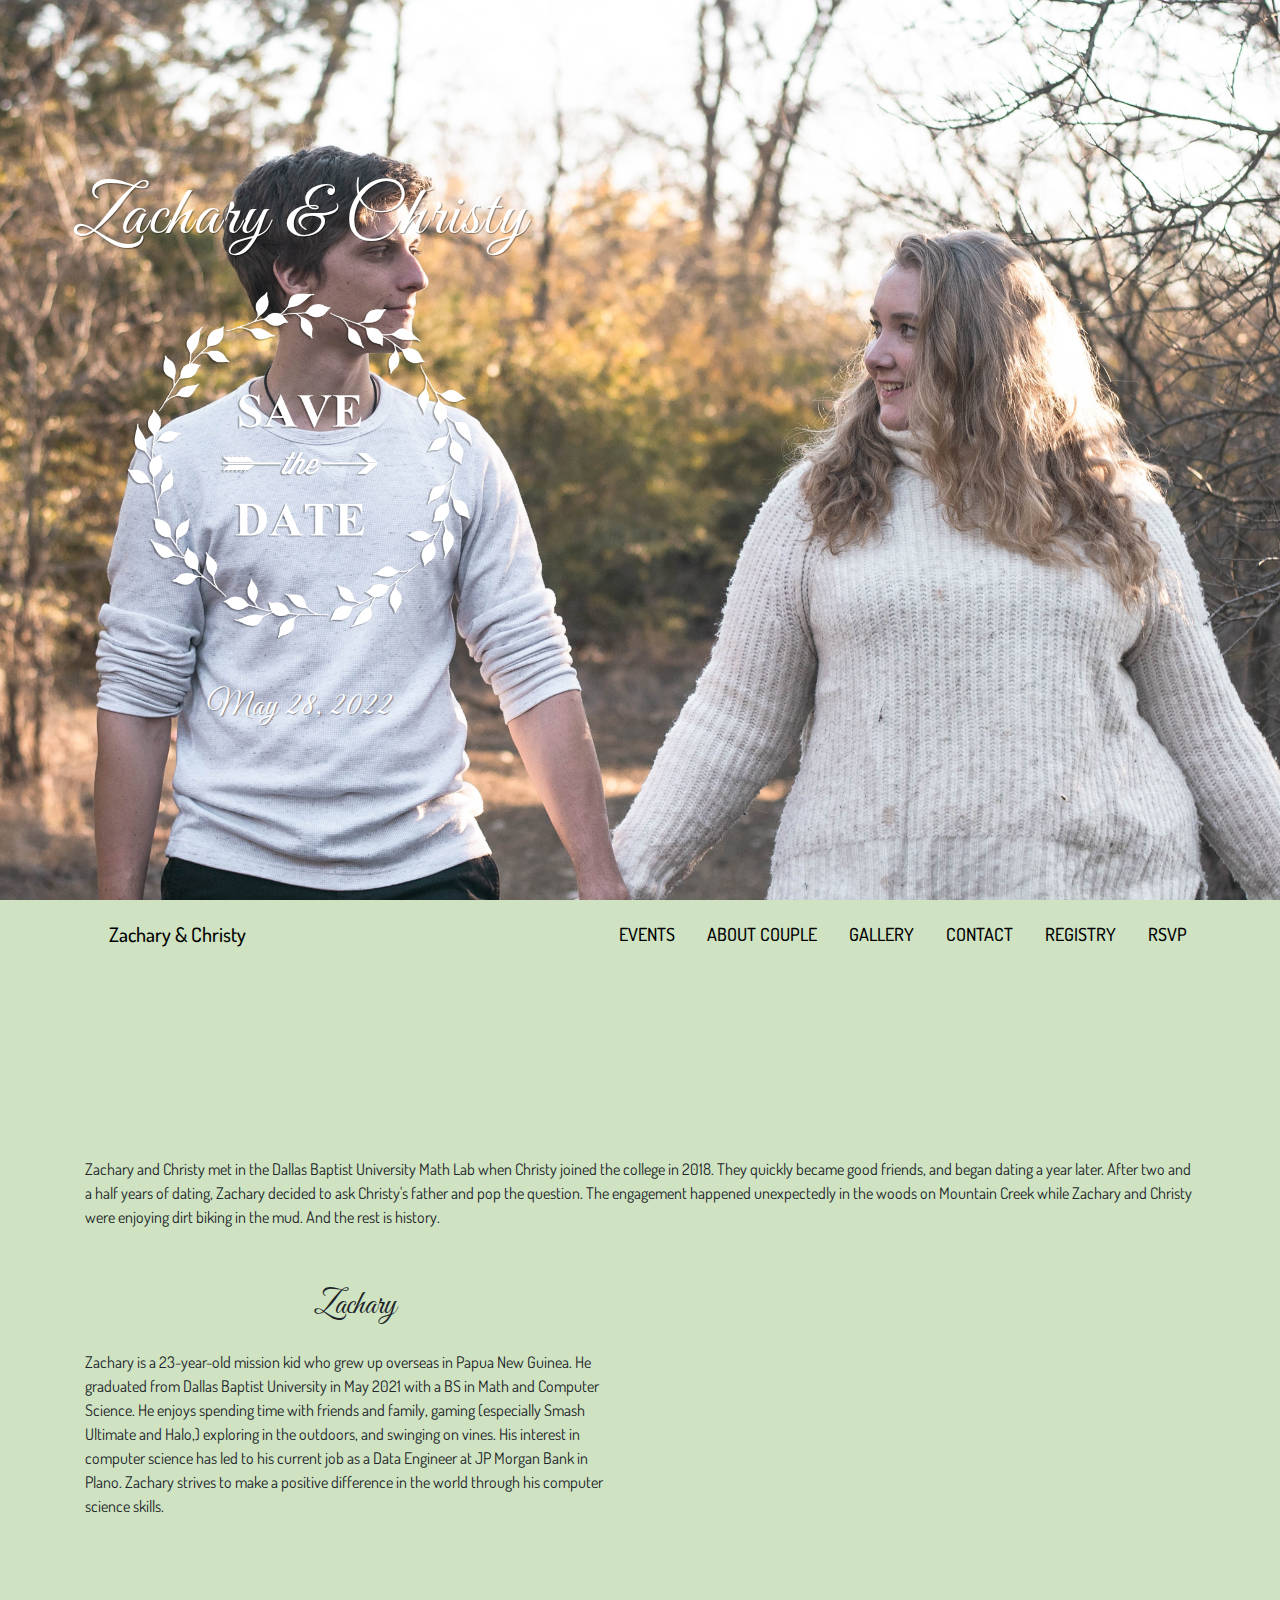
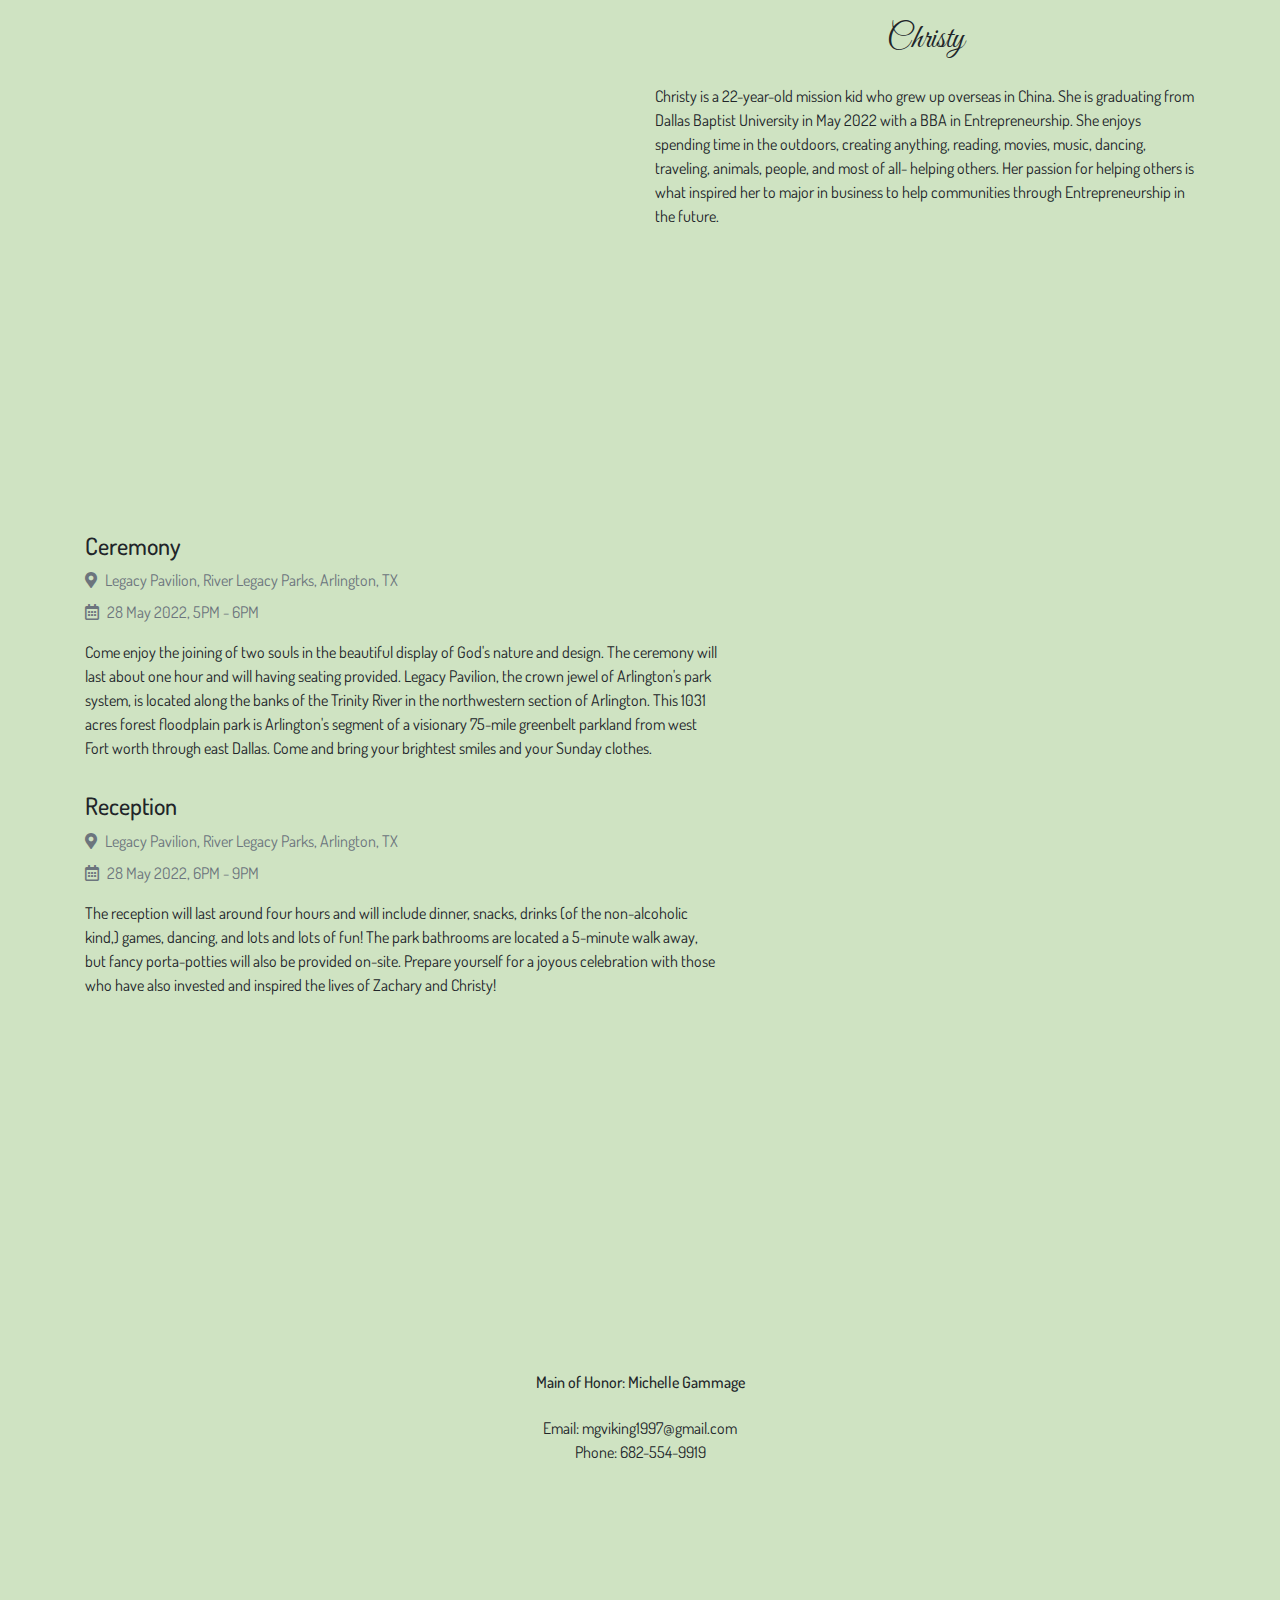
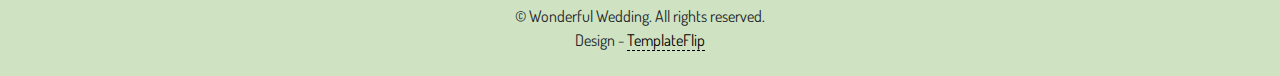
==== index.html @ 2a163ba6 "adding" ====
<!DOCTYPE html>
<html lang="en-US">
  <head>
    <meta charset="UTF-8">
    <meta http-equiv="X-UA-Compatible" content="IE=edge">
    <meta name="viewport" content="width=device-width, initial-scale=1">
    <title>Z & C Wedding</title>
    <link rel="preconnect" href="https://fonts.gstatic.com" crossorigin="crossorigin"/>
    <link rel="preload" as="style" href="https://fonts.googleapis.com/css2?family=Dosis:wght@400;500&amp;display=swap"/>
    <link rel="stylesheet" href="https://fonts.googleapis.com/css2?family=Dosis:wght@400;500&amp;display=swap" media="print" onload="this.media='all'"/>
    <noscript>
      <link rel="stylesheet" href="https://fonts.googleapis.com/css2?family=Dosis:wght@400;500&amp;display=swap"/>
    </noscript>
    <link rel="preconnect" href="https://fonts.gstatic.com" crossorigin="crossorigin"/>
    <link rel="preload" as="style" href="https://fonts.googleapis.com/css2?family=Great+Vibes&amp;display=swap"/>
    <link rel="stylesheet" href="https://fonts.googleapis.com/css2?family=Great+Vibes&amp;display=swap" media="print" onload="this.media='all'"/>
    <noscript>
      <link rel="stylesheet" href="https://fonts.googleapis.com/css2?family=Great+Vibes&amp;display=swap"/>
    </noscript>
    <!-- <link rel="apple-touch-icon" sizes="180x180" href="images/favicon/apple-touch-icon.png">
    <link rel="icon" type="image/png" sizes="32x32" href="images/favicon/favicon-32x32.png">
    <link rel="icon" type="image/png" sizes="16x16" href="images/favicon/favicon-16x16.png"> -->
    <link href="css/bootstrap.min.css?ver=1.1.0" rel="stylesheet">
    <link href="css/font-awesome/css/all.min.css?ver=1.1.0" rel="stylesheet">
    <link href="css/aos.css?ver=1.1.0" rel="stylesheet">
    <link href="css/ekko-lightbox.css?ver=1.1.0" rel="stylesheet">
    <link href="css/main.css?ver=1.1.0" rel="stylesheet">
    <noscript>
      <style type="text/css">
        [data-aos] {
            opacity: 1 !important;
            transform: translate(0) scale(1) !important;
        }
      </style>
    </noscript>
  </head>


<body id="top">
    <header></header>
    <div class="page-content">
      <div class="div">

<!-- HOME -->
<div id="center">
  <div class="ww-home-page" id="home">
    <div class="ww-wedding-announcement d-flex align-items-center ">
      <div class="container ww-announcement-container">
        <p class="ww-couple-name ww-title" data-aos="zoom-in-down" data-aos-delay="300" data-aos-duration="1000">Zachary & Christy</p><img class="img-fluid mt-1" src="images/laurel-1.png" alt="Heart" data-aos="zoom-in-down" data-aos-delay="300" data-aos-duration="1000"/>
        <p class="h2 mt-5 ww-title" data-aos="zoom-in-down" data-aos-delay="300" data-aos-duration="1000" data-aos-offset="10"><sup></sup> May 28, 2022</p>
        <!-- <p class="h2 mt-5 ww-title" data-aos="zoom-in-down" data-aos-delay="300" data-aos-duration="1000" data-aos-offset="10">20<sup>TH</sup> May, 2022</p> -->
      </div>
    </div>
  </div>
</div>

<!-- NAVBAR -->
<div class="ww-nav-bar sticky-top bg-light">
  <nav class="navbar navbar-expand-lg navbar-light">
    <div class="container"><a href="#"><path d="M23.6,0c-3.4,0-6.3,2.7-7.6,5.6C14.7,2.7,11.8,0,8.4,0C3.8,0,0,3.8,0,8.4c0,9.4,9.5,11.9,16,21.2c6.1-9.3,16-12.1,16-21.2C32,3.8,28.2,0,23.6,0z"/>
</svg></a>
      <h1 class="h2"><a class="pl-4 navbar-brand" href="#">Zachary & Christy</a></h1>
      <button class="navbar-toggler" type="button" data-toggle="collapse" data-target="#ww-navbarNav" aria-controls="ww-navbarNav" aria-expanded="false" aria-label="Toggle navigation"><span class="navbar-toggler-icon"></span></button>
      <div class="collapse navbar-collapse text-uppercase" id="ww-navbarNav">
        <ul class="navbar-nav ml-auto">
          <li class="nav-item"><a class="nav-link smooth-scroll" href="#events">Events</a></li>
          <li class="nav-item"><a class="nav-link smooth-scroll" href="#couple">About Couple</a></li>
          <li class="nav-item"><a class="nav-link smooth-scroll" href="gallery.html">Gallery</a></li>
          <li class="nav-item"><a class="nav-link smooth-scroll" href="#contact">Contact</a></li>
          <li class="nav-item"><a class="nav-link smooth-scroll" href="registry.html">Registry</a></li>
          <li class="nav-item"><a class="nav-link smooth-scroll" target="_blank" href="https://docs.google.com/forms/d/e/1FAIpQLScu2hP8FPPeSZlLBKhRmWiCWpBdQK84QEIypIN7-RQ2nbFAcQ/viewform">RSVP</a></li>
        </ul>
      </div>
    </div>
  </nav>
</div>

<!-- COUPLE -->
<div class="ww-section" id="couple">
  <div class="container">
    <h2 class="h1 text-center pb-3 ww-title" data-aos="zoom-in-down" data-aos-duration="1000">Groom & Bride</h2>
    <div>
      <p class="pt-3 text-left">Zachary and Christy met in the Dallas Baptist University Math Lab when Christy joined the college in 2018. They quickly became good friends, and began dating a year later. After two and a half years of dating, Zachary decided to ask Christy's father and pop the question. The engagement happened unexpectedly in the woods on Mountain Creek while Zachary and Christy were enjoying dirt biking in the mud. And the rest is history.
      </p>
  </div>
    <div class="row text-center">
      <div class="col-md-6">
        <div class="mt-3"><img class="img-fluid" src="images/zach.JPG" alt="Groom" data-aos="flip-left" data-aos-duration="1000"/>
          <h3 class="h2 ww-title">Zachary</h3>
            <p class="pt-3 text-left">Zachary is a 23-year-old mission kid who grew up overseas in Papua New Guinea. He graduated from Dallas Baptist University in May 2021 with a BS in Math and Computer Science. He enjoys spending time with friends and family, gaming (especially Smash Ultimate and Halo,) exploring in the outdoors, and swinging on vines. His interest in computer science has led to his current job as a Data Engineer at JP Morgan Bank in Plano. Zachary strives to make a positive difference in the world through his computer science skills.
        </div>
      </div>
      <div class="col-md-6">
        <div class="mt-3"><img class="img-fluid" src="images/christy.jpg" alt="Bride" data-aos="flip-right" data-aos-duration="1000"/>
          <h3 class="h2 ww-title">Christy</h3>
          <p class="pt-3 text-left">Christy is a 22-year-old mission kid who grew up overseas in China. She is graduating from Dallas Baptist University in May 2022 with a BBA in Entrepreneurship. She enjoys spending time in the outdoors, creating anything, reading, movies, music, dancing, traveling, animals, people, and most of all- helping others. Her passion for helping others is what inspired her to major in business to help communities through Entrepreneurship in the future.

        </div>
      </div>
    </div>
  </div>
</div>

<!-- EVENTS -->
<div class="ww-section bg-light" id="events">
  <div class="container ww-wedding-event">
    <h2 class="h1 text-center pb-3 ww-title" data-aos="zoom-in-down" data-aos-duration="1000">Wedding Events</h2>
    <div class="row">
      <div class="col-md-7 col-sm-12">
        <div class="my-3">
          <div class="h4">Ceremony</div>
          <ul>
            <li><i class="text-muted fas fa-map-marker-alt"></i><span class="pl-2 text-muted">Legacy Pavilion, River Legacy Parks, Arlington, TX</span></li>
            <li class="pt-2"><i class="text-muted far fa-calendar-alt"></i><span class="pl-2 text-muted">28 May 2022, 5PM - 6PM</span></li>
          </ul>
          <p>Come enjoy the joining of two souls in the beautiful display of God's nature and design. The ceremony will last about one hour and will having seating provided. Legacy Pavilion, the crown jewel of Arlington's park system, is located along the banks of the Trinity River in the northwestern section of Arlington. This 1031 acres forest floodplain park is Arlington's segment of a visionary 75-mile greenbelt parkland from west Fort worth through east Dallas. Come and bring your brightest smiles and your Sunday clothes.
          </p>
        </div>
      </div>
      <div class="col-md-5 col-sm-12">
        <div class="my-3"><img class="img-fluid" src="images/lp1.jpg" alt="Wedding Party" data-aos="fade-down-right" data-aos-duration="1000"/></div>
      </div>
    </div>
    <div class="row">
      <div class="col-md-7 col-sm-12">
        <div class="my-3">
          <div class="h4">Reception</div>
          <ul>
            <li><i class="text-muted fas fa-map-marker-alt "></i><span class="pl-2 text-muted">Legacy Pavilion, River Legacy Parks, Arlington, TX</span></li>
            <li class="pt-2"><i class="text-muted far fa-calendar-alt "></i><span class="pl-2 text-muted">28 May 2022, 6PM - 9PM</span></li>
          </ul>
          <p>The reception will last around four hours and will include dinner, snacks, drinks (of the non-alcoholic kind,) games, dancing, and lots and lots of fun! The park bathrooms are located a 5-minute walk away, but fancy porta-potties will also be provided on-site. Prepare yourself for a joyous celebration with those who have also invested and inspired the lives of Zachary and Christy!
          </p>
        </div>
      </div>
      <div class="col-md-5 col-sm-12">
        <div class="my-3"><img class="img-fluid" src="images/lp2.jpg" alt="Reception" data-aos="fade-up-right" data-aos-duration="1000"/></div>
      </div>
    </div>
  </div>
</div>

<!-- CONTACT -->
<div class="ww-section" id="contact">
  <div class="container">
    <h2 class="h1 text-center pb-3 ww-title" data-aos="zoom-in-down" data-aos-duration="1000">Contact</h2>
    <div>
        <h6 class="pt-3 text-center">Main of Honor: Michelle Gammage</h6>
        <p class="pt-3 text-center">
          Email: mgviking1997@gmail.com <br/>
          Phone: 682-554-9919
        </p>
    </div>
  </div>
</div>

<!-- FOOTER -->
<div class="ww-footer bg-light">
  <div class="container text-center py-4">
    <p class="my-0">&copy; Wonderful Wedding. All rights reserved.</p>
    <p class="mb-0">Design - <a class="credit" href="https://templateflip.com" target="_blank">TemplateFlip</a></p>
  </div>
</div></div>
    </div>
    <footer></footer>
    <script src="scripts/jquery.min.js?ver=1.1.0"></script>
    <script src="scripts/bootstrap.bundle.min.js?ver=1.1.0"></script>
    <script src="scripts/aos.js?ver=1.1.0"></script>
    <script src="scripts/ekko-lightbox.min.js?ver=1.1.0"></script>
    <script src="scripts/main.js?ver=1.1.0"></script>
  </body>
</html>
---- css/main.css ----
body {
  font-family: "Dosis", sans-serif; 
}

a
{
  color: black !important;
}

a:hover {
  text-decoration: underline;
}

#center {
  justify-content: center !important;
  text-align: center !important;
}

/* Home Page Style */
.ww-home-page {
  background-color: #e6ffe6 !important;
  background: url("../images/main2.jpg") no-repeat center center;
  background-size: cover;
  /* background-position: 70%; */
  height: 100vh;
  min-height: 480px;
  max-height: 1080px; 
}
.ww-home-page .ww-wedding-announcement {
  /* text-align: center; */
    width: 100%;
    max-width: 1600px;
    height: 100%;
    /* color:  rgb(139, 139, 139); */
    color:  white;
    text-shadow: 1px 1px 1px rgba(0, 0, 0, 0.4);
    letter-spacing: 2px; 
  }
.ww-home-page .ww-wedding-announcement .ww-announcement-container {
    max-width: 600px;
    text-align: center;
    margin-left: 0;
    z-index: 999; 
  }
.ww-home-page .ww-wedding-announcement img {
    max-height: 350px;
    width: auto; 
  }
    @media (max-width: 480px) {
.ww-home-page .ww-wedding-announcement img {
    max-height: 250px;
    width: auto; } 
  }
.ww-home-page .ww-wedding-announcement .ww-couple-name {
    font-size: 70px; 
  }
@media (max-width: 576px) {
    .ww-home-page .ww-wedding-announcement .ww-couple-name {
      font-size: 50px; } }

.ww-home-page:before {
  /* content: ""; */
  /* background-color: rgba(65, 62, 62, 0.2); */
  width: 100%;
  height: 100%;
  height: 100vh;
  min-height: 480px;
  max-height: 1080px;
  position: absolute;
  /* left: 0;
  top: 0;  */
}

/* Nav Bar Style */
.ww-nav-bar .heart {

  fill: #f26147;
  position: relative;
  top: 2px;
  width: 40px;
  -webkit-animation: pulse 1s ease infinite;
          animation: pulse 1s ease infinite; }

@-webkit-keyframes pulse {
  0% {
    transform: scale(1); }
  50% {
    transform: scale(1.3); }
  100% {
    transform: scale(1); } }

@keyframes pulse {
  0% {
    transform: scale(1); }
  50% {
    transform: scale(1.3); }
  100% {
    transform: scale(1); } }

.ww-nav-bar .nav-item {

  font-size: 18px;
  padding: 5px 0 5px 16px;
  font-weight: 500; }

/* Wedding Event Style */
.ww-wedding-event ul {
  list-style: none;
  padding-left: 0; }

/* Couple Friends Style  */
.ww-couple-friends .carousel {
  padding: 40px 0; }

.ww-couple-friends .carousel-indicators {
  bottom: 0px; }
  .ww-couple-friends .carousel-indicators li {
    background-color: #6c757d; }
  .ww-couple-friends .carousel-indicators .active {
    background-color: #f58a77; }

/* Photo Gallery Style */
.ww-photo-gallery .ww-category-filter a {
  display: inline-block;
  margin: 0 10px 6px 0;
  font-size: 14px;
  text-transform: uppercase;
  letter-spacing: 1px;
  border-radius: 3px; }

.ww-photo-gallery .ww-gallery {
  min-height: 500px; }

.ww-photo-gallery .card-columns .card {
  border: none;
  margin-bottom: 15px;
  border-radius: none; }

@media (max-width: 992px) {
  .ww-photo-gallery .card-columns {
    -moz-column-count: 2;
         column-count: 2; } }

@media (max-width: 576px) {
  .ww-photo-gallery .card-columns {
    -moz-column-count: 1;
         column-count: 1; } }

/* RSVP Style */
.ww-rsvp-detail {
  background: url("../images/rsvp-img.jpg") no-repeat center center;
  background-size: cover;
  min-height: 500px;
  position: relative; }
  .ww-rsvp-detail .ww-rsvp-form {
    padding-left: 20%; }
    @media (max-width: 768px) {
      .ww-rsvp-detail .ww-rsvp-form {
        padding-left: 10%; } }
    @media (max-width: 576px) {
      .ww-rsvp-detail .ww-rsvp-form {
        padding-left: 0%; } }
    .ww-rsvp-detail .ww-rsvp-form .form-control {
      background-color: rgba(222, 222, 222, 0.2);
      color: #fff;
      border: 1px solid rgba(255, 255, 255, 0.6); }
    .ww-rsvp-detail .ww-rsvp-form .form-control::-moz-placeholder {
      color: #dedede; }
    .ww-rsvp-detail .ww-rsvp-form .form-control:-ms-input-placeholder {
      color: #dedede; }
    .ww-rsvp-detail .ww-rsvp-form .form-control::placeholder {
      color: #dedede; }
    .ww-rsvp-detail .ww-rsvp-form select.form-control option {
      background: rgba(0, 0, 0, 0.3);
      color: #fff; }
    .ww-rsvp-detail .ww-rsvp-form .btn-submit {
      background-color: rgba(245, 138, 119, 0.8);
      padding: 0.45rem 1.5rem;
      border: 0; }

.ww-rsvp-detail:before {
  content: "";
  background-color: rgba(0, 0, 0, 0.3);
  width: 100%;
  height: 100%;
  position: absolute;
  left: 0;
  top: 0; }

/* Footer Style */
.ww-footer a.credit {
  color: inherit;
  border-bottom: 1px dashed;
  text-decoration: none;
  cursor: pointer; }

/* Common Style */
.ww-title {
  font-family: "Great Vibes", cursive; }


.btn-primary {
  color: #fff; }

.btn-outline-primary:hover {
  color: #fff; }

/*BACKGROUND COLOR*/
.ww-section {
  padding: 100px 0; 
  background-color: #cfe3c2 !important;
}

.ww-nav-bar{
  background-color:  #cfe3c2 !important;
}

.ww-footer{
  background-color:  #cfe3c2 !important;
}
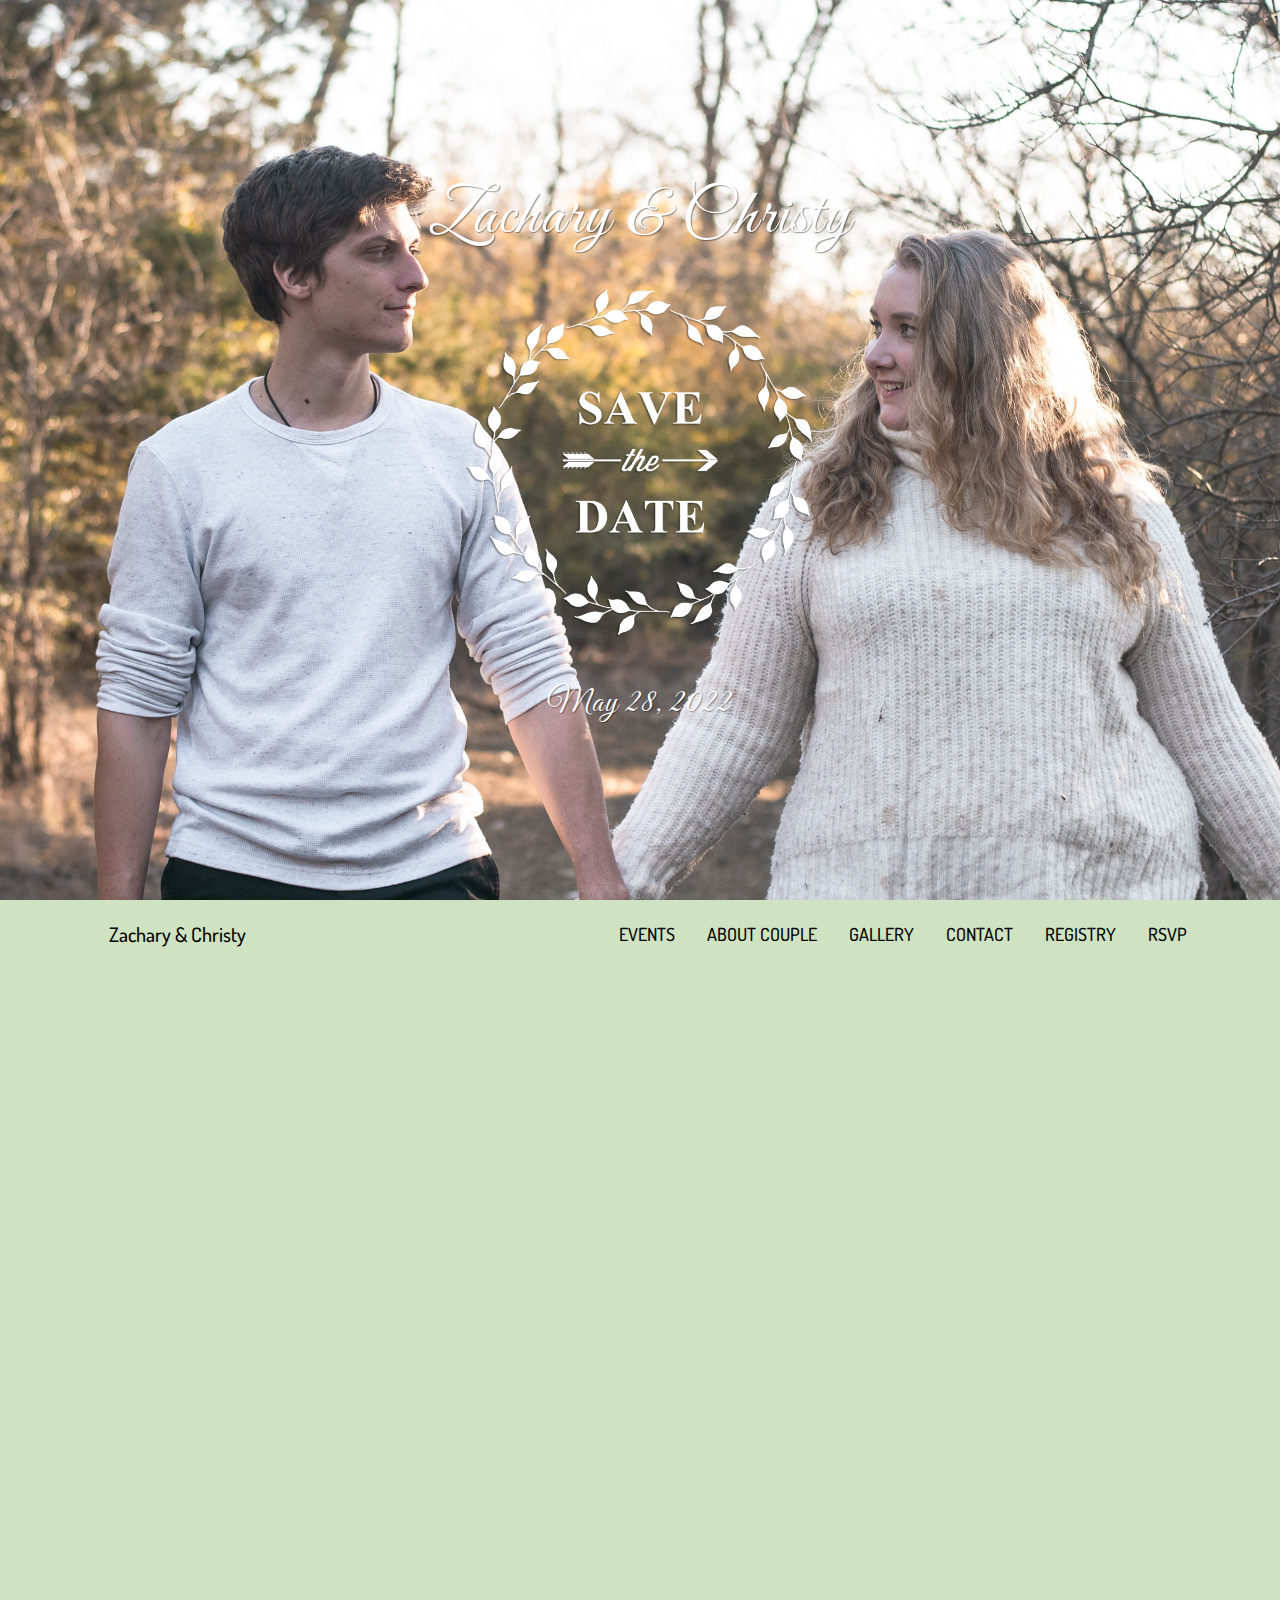
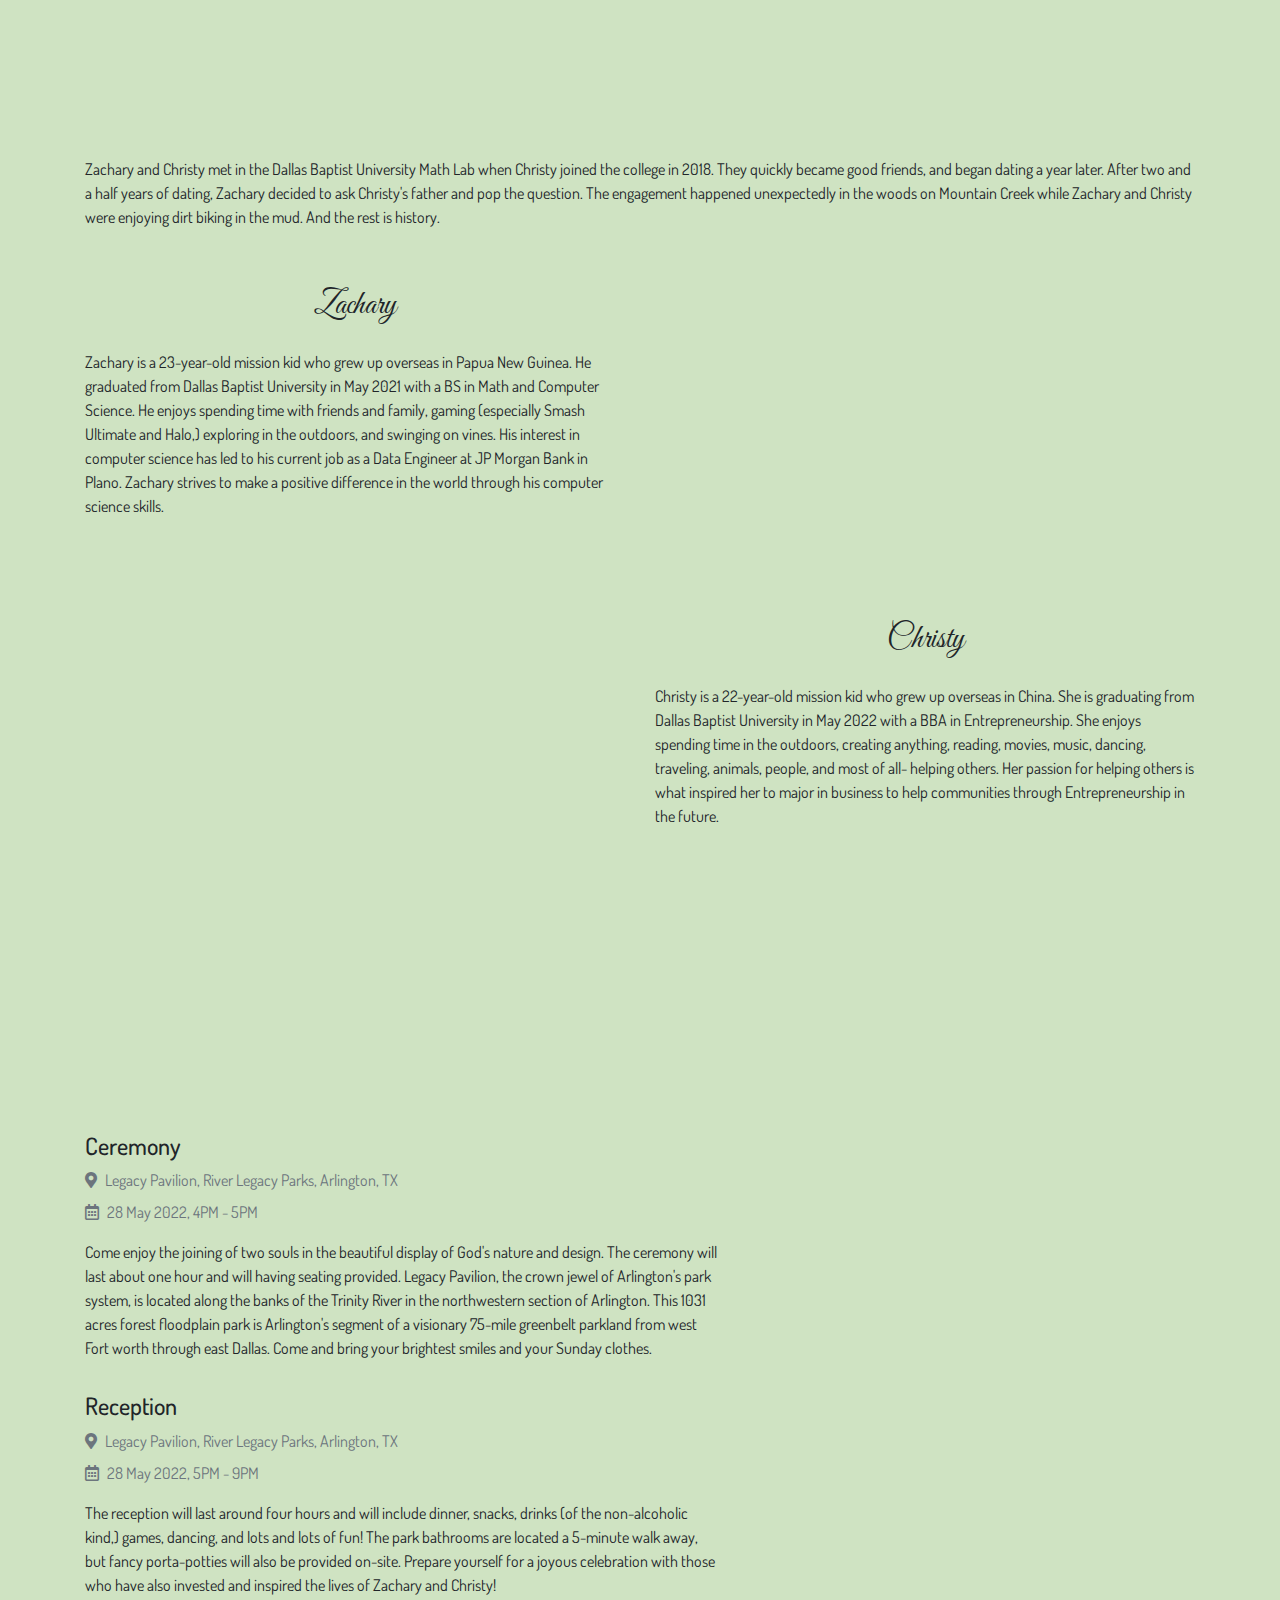
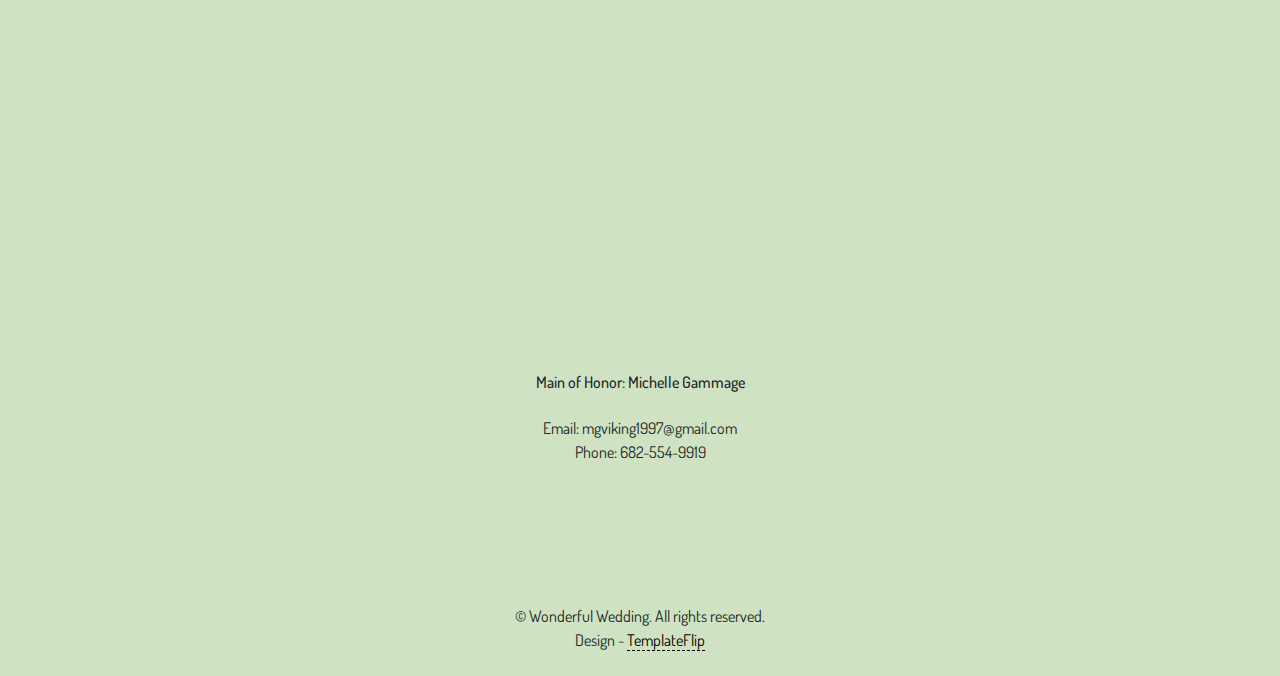
==== commit f3a7ef88: "centered trash" ====
--- a/index.html
+++ b/index.html
@@ -43,10 +43,10 @@
 
 <!-- HOME -->
 <div id="center">
-  <div class="ww-home-page" id="home">
-    <div class="ww-wedding-announcement d-flex align-items-center ">
-      <div class="container ww-announcement-container">
-        <p class="ww-couple-name ww-title" data-aos="zoom-in-down" data-aos-delay="300" data-aos-duration="1000">Zachary & Christy</p><img class="img-fluid mt-1" src="images/laurel-1.png" alt="Heart" data-aos="zoom-in-down" data-aos-delay="300" data-aos-duration="1000"/>
+  <div class="ww-home-page align-items-center " id="home">
+    <div class="ww-wedding-announcement d-flex align-items-center trash">
+      <div class="container ww-announcement-container align-items-center">
+        <p class="ww-couple-name ww-title trash2" data-aos="zoom-in-down" data-aos-delay="300" data-aos-duration="1000">Zachary & Christy</p><img class="img-fluid mt-1" src="images/laurel-1.png" alt="Heart" data-aos="zoom-in-down" data-aos-delay="300" data-aos-duration="1000"/>
         <p class="h2 mt-5 ww-title" data-aos="zoom-in-down" data-aos-delay="300" data-aos-duration="1000" data-aos-offset="10"><sup></sup> May 28, 2022</p>
         <!-- <p class="h2 mt-5 ww-title" data-aos="zoom-in-down" data-aos-delay="300" data-aos-duration="1000" data-aos-offset="10">20<sup>TH</sup> May, 2022</p> -->
       </div>
@@ -79,6 +79,8 @@
 <div class="ww-section" id="couple">
   <div class="container">
     <h2 class="h1 text-center pb-3 ww-title" data-aos="zoom-in-down" data-aos-duration="1000">Groom & Bride</h2>
+    <img class="img-fluid trash2" src="images/j15.JPG" alt="Couple" data-aos="flip-left" data-aos-duration="1000"/>
+
     <div>
       <p class="pt-3 text-left">Zachary and Christy met in the Dallas Baptist University Math Lab when Christy joined the college in 2018. They quickly became good friends, and began dating a year later. After two and a half years of dating, Zachary decided to ask Christy's father and pop the question. The engagement happened unexpectedly in the woods on Mountain Creek while Zachary and Christy were enjoying dirt biking in the mud. And the rest is history.
       </p>
@@ -111,7 +113,7 @@
           <div class="h4">Ceremony</div>
           <ul>
             <li><i class="text-muted fas fa-map-marker-alt"></i><span class="pl-2 text-muted">Legacy Pavilion, River Legacy Parks, Arlington, TX</span></li>
-            <li class="pt-2"><i class="text-muted far fa-calendar-alt"></i><span class="pl-2 text-muted">28 May 2022, 5PM - 6PM</span></li>
+            <li class="pt-2"><i class="text-muted far fa-calendar-alt"></i><span class="pl-2 text-muted">28 May 2022, 4PM - 5PM</span></li>
           </ul>
           <p>Come enjoy the joining of two souls in the beautiful display of God's nature and design. The ceremony will last about one hour and will having seating provided. Legacy Pavilion, the crown jewel of Arlington's park system, is located along the banks of the Trinity River in the northwestern section of Arlington. This 1031 acres forest floodplain park is Arlington's segment of a visionary 75-mile greenbelt parkland from west Fort worth through east Dallas. Come and bring your brightest smiles and your Sunday clothes.
           </p>
@@ -127,7 +129,7 @@
           <div class="h4">Reception</div>
           <ul>
             <li><i class="text-muted fas fa-map-marker-alt "></i><span class="pl-2 text-muted">Legacy Pavilion, River Legacy Parks, Arlington, TX</span></li>
-            <li class="pt-2"><i class="text-muted far fa-calendar-alt "></i><span class="pl-2 text-muted">28 May 2022, 6PM - 9PM</span></li>
+            <li class="pt-2"><i class="text-muted far fa-calendar-alt "></i><span class="pl-2 text-muted">28 May 2022, 5PM - 9PM</span></li>
           </ul>
           <p>The reception will last around four hours and will include dinner, snacks, drinks (of the non-alcoholic kind,) games, dancing, and lots and lots of fun! The park bathrooms are located a 5-minute walk away, but fancy porta-potties will also be provided on-site. Prepare yourself for a joyous celebration with those who have also invested and inspired the lives of Zachary and Christy!
           </p>
--- a/css/main.css
+++ b/css/main.css
@@ -36,10 +36,27 @@
     text-shadow: 1px 1px 1px rgba(0, 0, 0, 0.4);
     letter-spacing: 2px; 
   }
+
+  .trash {
+    margin: auto;
+    width: 50%;
+    padding: 10px;
+  }
+  
+  .trash2 {
+    max-height: 600px;
+    /* width: auto; */
+    display: block;
+    margin-left: auto;
+    margin-right: auto;
+    /* width: 50%; */
+  }
+
 .ww-home-page .ww-wedding-announcement .ww-announcement-container {
-    max-width: 600px;
+    justify-content: center !important;
+    max-width: 500px;
     text-align: center;
-    margin-left: 0;
+    margin-left: 1000;
     z-index: 999; 
   }
 .ww-home-page .ww-wedding-announcement img {
@@ -52,7 +69,7 @@
     width: auto; } 
   }
 .ww-home-page .ww-wedding-announcement .ww-couple-name {
-    font-size: 70px; 
+    font-size: 65px; 
   }
 @media (max-width: 576px) {
     .ww-home-page .ww-wedding-announcement .ww-couple-name {
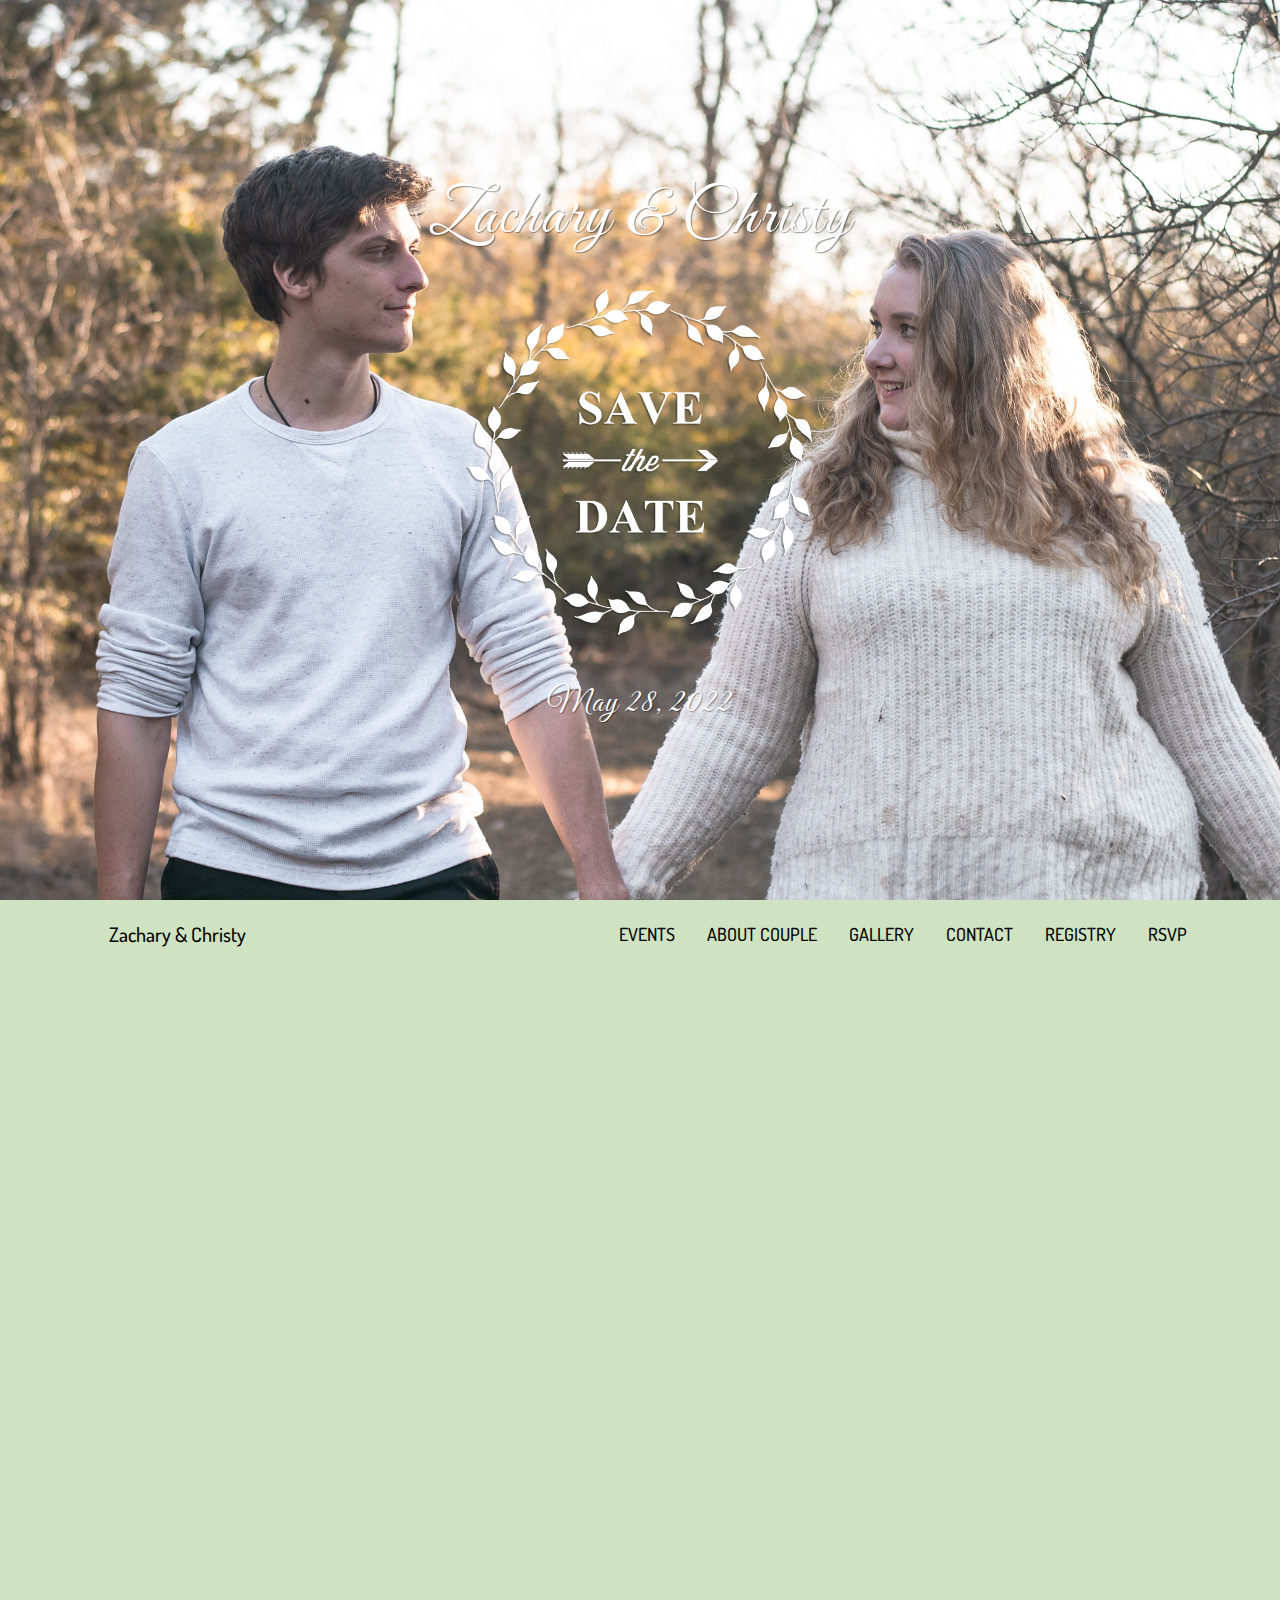
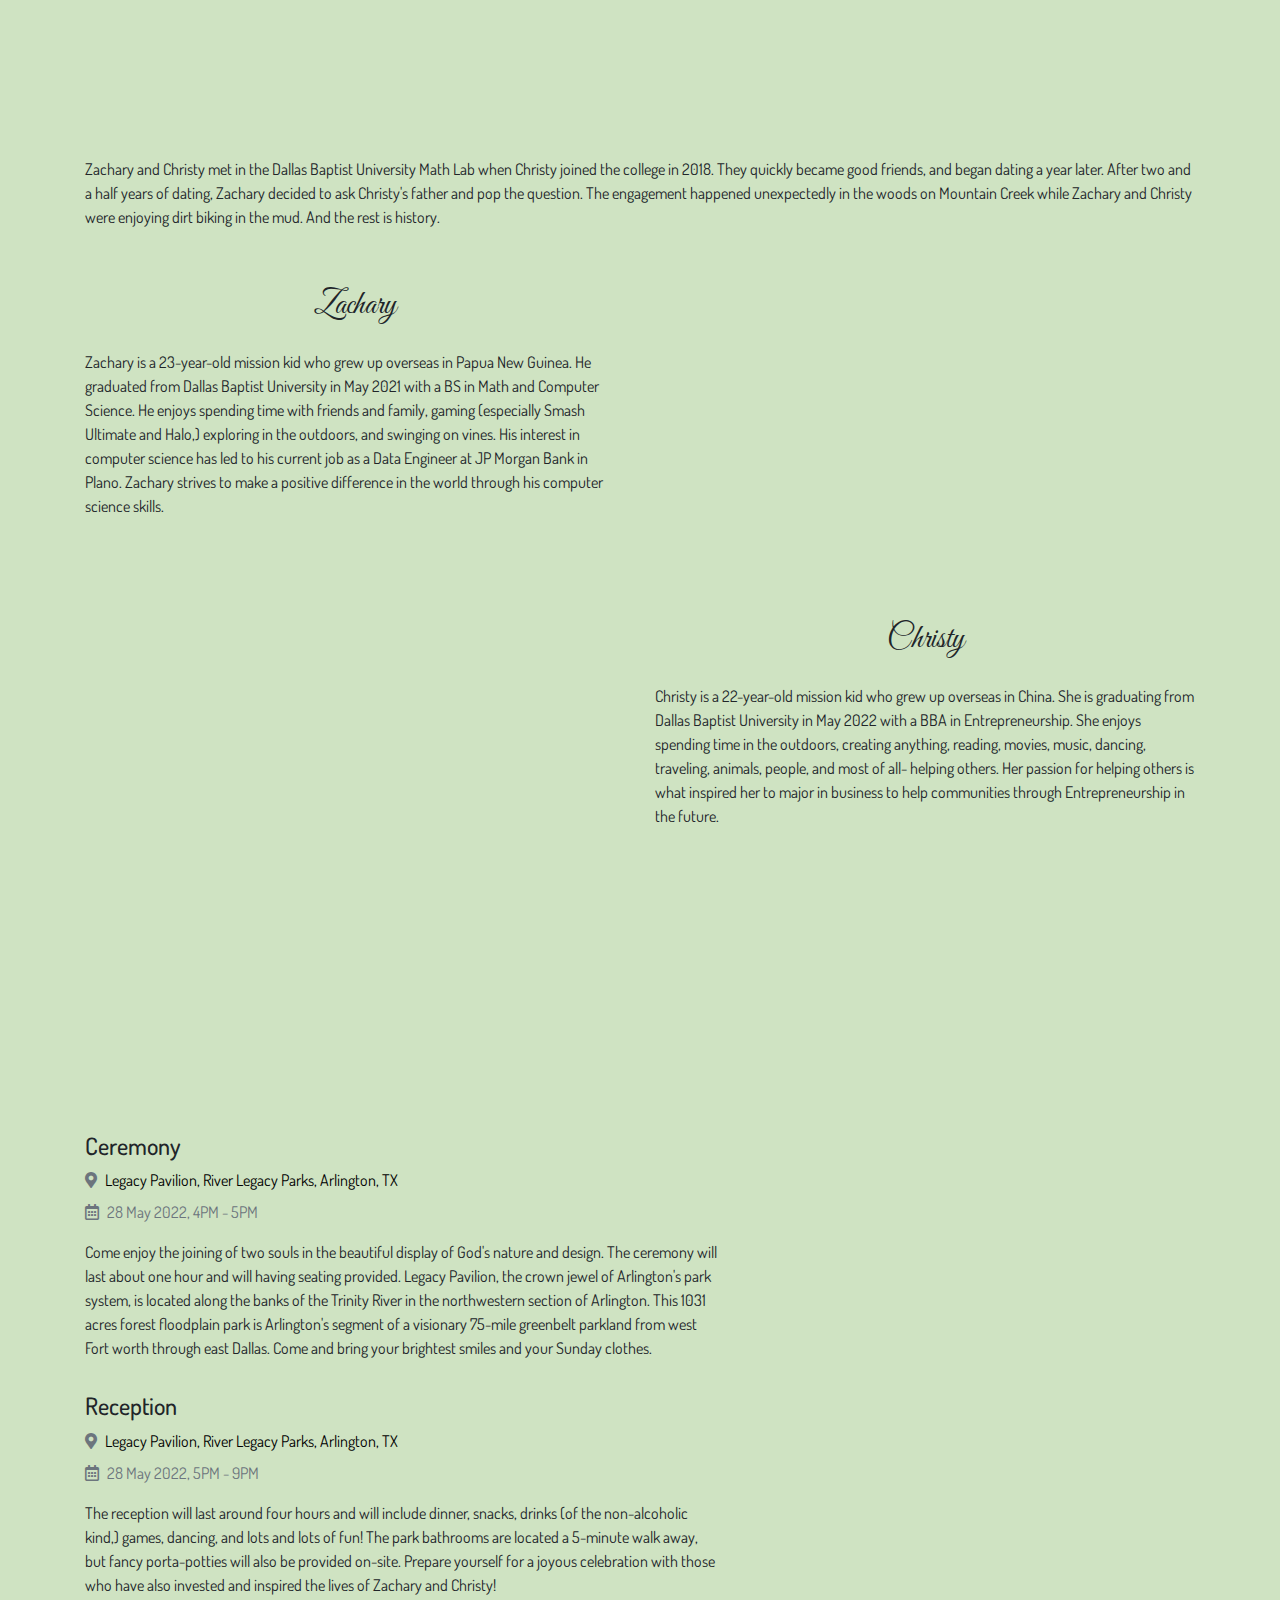
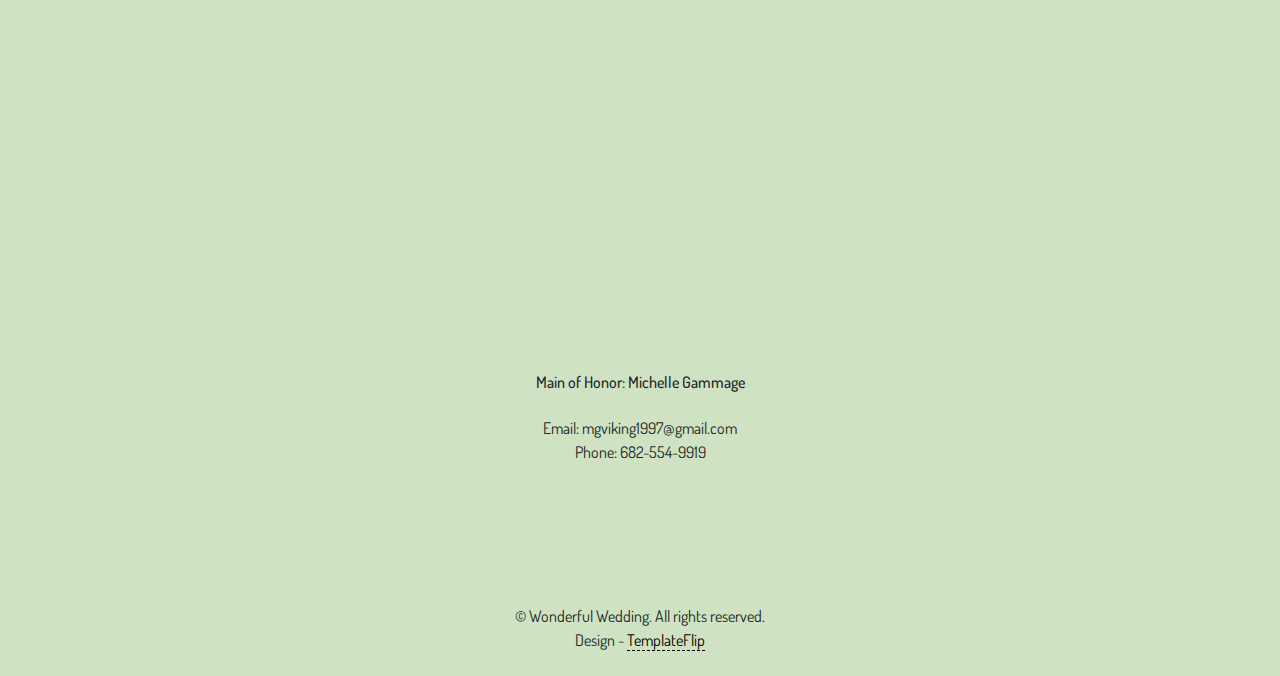
==== commit d82d681e: "centered trash" ====
--- a/index.html
+++ b/index.html
@@ -112,7 +112,7 @@
         <div class="my-3">
           <div class="h4">Ceremony</div>
           <ul>
-            <li><i class="text-muted fas fa-map-marker-alt"></i><span class="pl-2 text-muted">Legacy Pavilion, River Legacy Parks, Arlington, TX</span></li>
+            <li><i class="text-muted fas fa-map-marker-alt"></i><span class="pl-2 text-muted"><a href="https://www.google.com/maps/place/The+Legacy+Pavilion+Picnic+Area/@32.7931641,-97.1138587,15z/data=!4m5!3m4!1s0x0:0x5e606d9a59e1a356!8m2!3d32.7931641!4d-97.1138587" target="_blank">Legacy Pavilion, River Legacy Parks, Arlington, TX</a></span></li>
             <li class="pt-2"><i class="text-muted far fa-calendar-alt"></i><span class="pl-2 text-muted">28 May 2022, 4PM - 5PM</span></li>
           </ul>
           <p>Come enjoy the joining of two souls in the beautiful display of God's nature and design. The ceremony will last about one hour and will having seating provided. Legacy Pavilion, the crown jewel of Arlington's park system, is located along the banks of the Trinity River in the northwestern section of Arlington. This 1031 acres forest floodplain park is Arlington's segment of a visionary 75-mile greenbelt parkland from west Fort worth through east Dallas. Come and bring your brightest smiles and your Sunday clothes.
@@ -128,7 +128,7 @@
         <div class="my-3">
           <div class="h4">Reception</div>
           <ul>
-            <li><i class="text-muted fas fa-map-marker-alt "></i><span class="pl-2 text-muted">Legacy Pavilion, River Legacy Parks, Arlington, TX</span></li>
+            <li><i class="text-muted fas fa-map-marker-alt "></i><span class="pl-2 text-muted"><a href="https://www.google.com/maps/place/The+Legacy+Pavilion+Picnic+Area/@32.7931641,-97.1138587,15z/data=!4m5!3m4!1s0x0:0x5e606d9a59e1a356!8m2!3d32.7931641!4d-97.1138587" target="_blank">Legacy Pavilion, River Legacy Parks, Arlington, TX</a></span></li>
             <li class="pt-2"><i class="text-muted far fa-calendar-alt "></i><span class="pl-2 text-muted">28 May 2022, 5PM - 9PM</span></li>
           </ul>
           <p>The reception will last around four hours and will include dinner, snacks, drinks (of the non-alcoholic kind,) games, dancing, and lots and lots of fun! The park bathrooms are located a 5-minute walk away, but fancy porta-potties will also be provided on-site. Prepare yourself for a joyous celebration with those who have also invested and inspired the lives of Zachary and Christy!
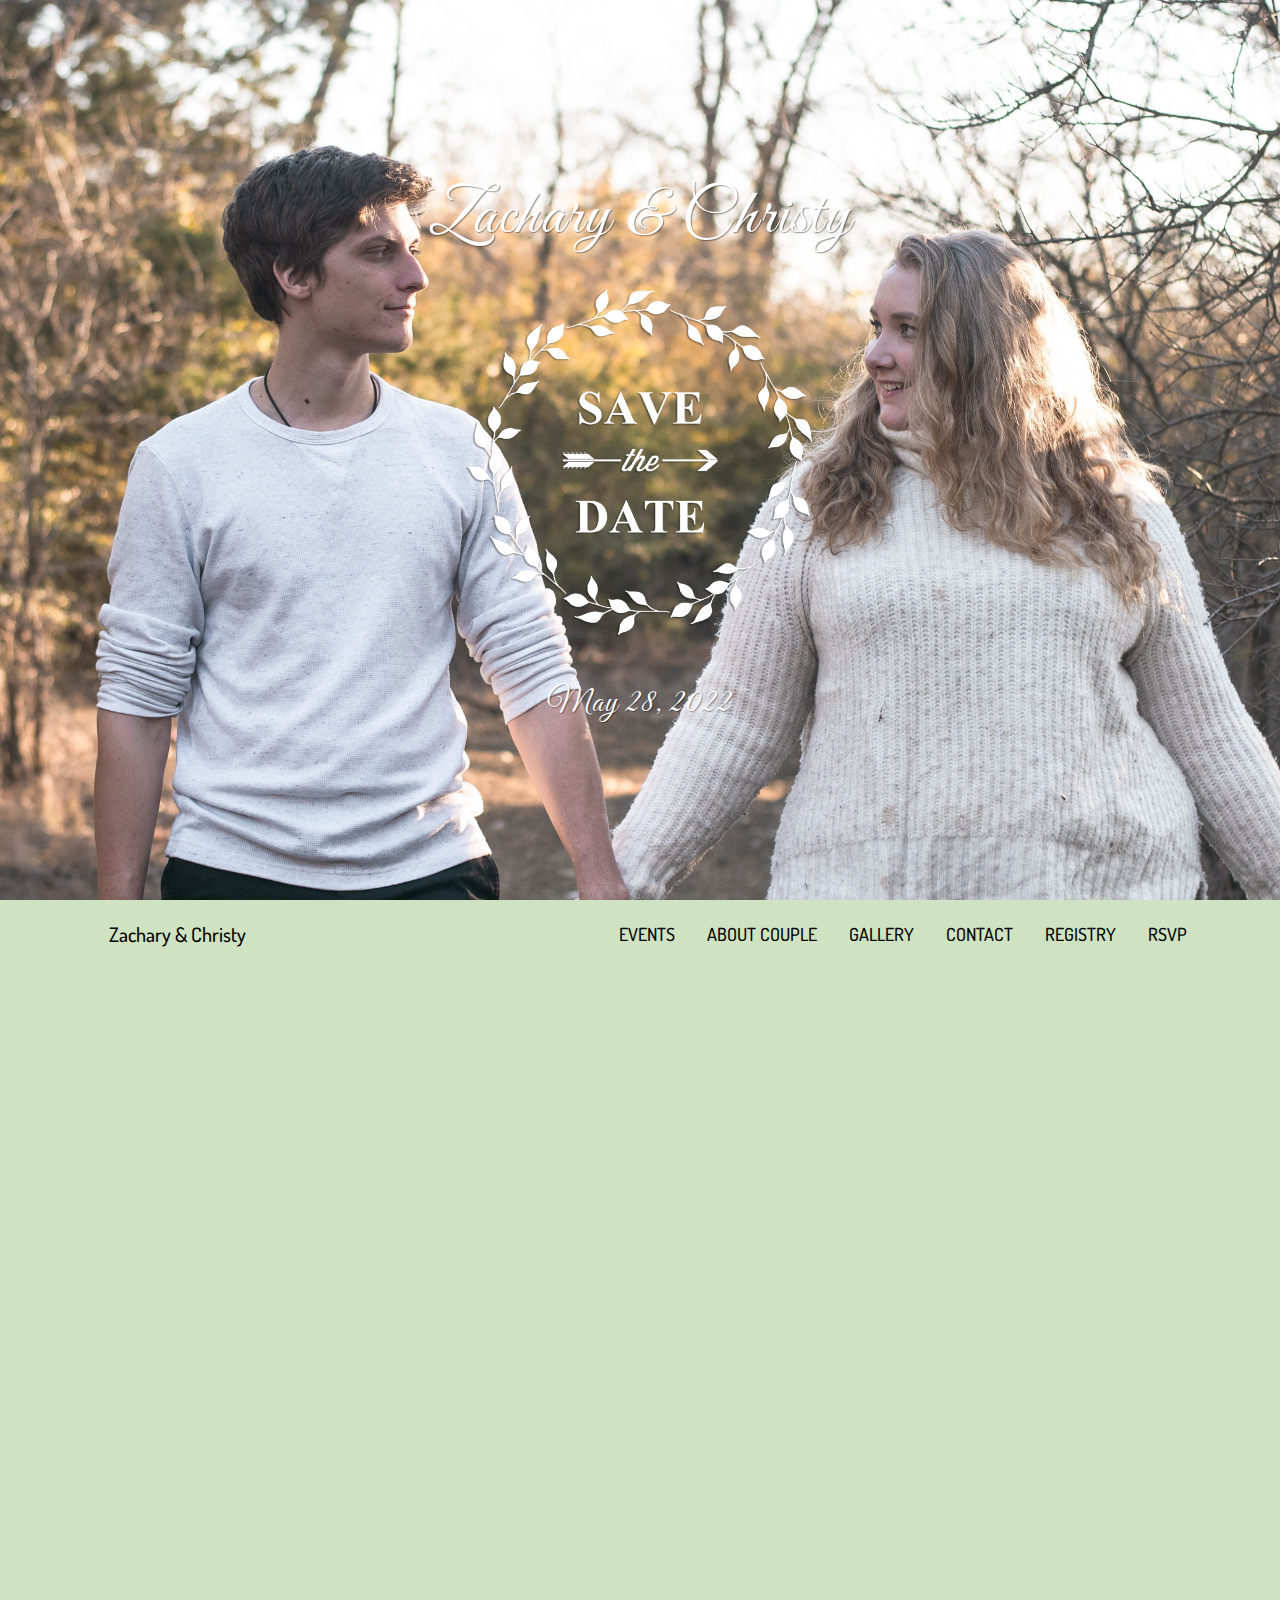
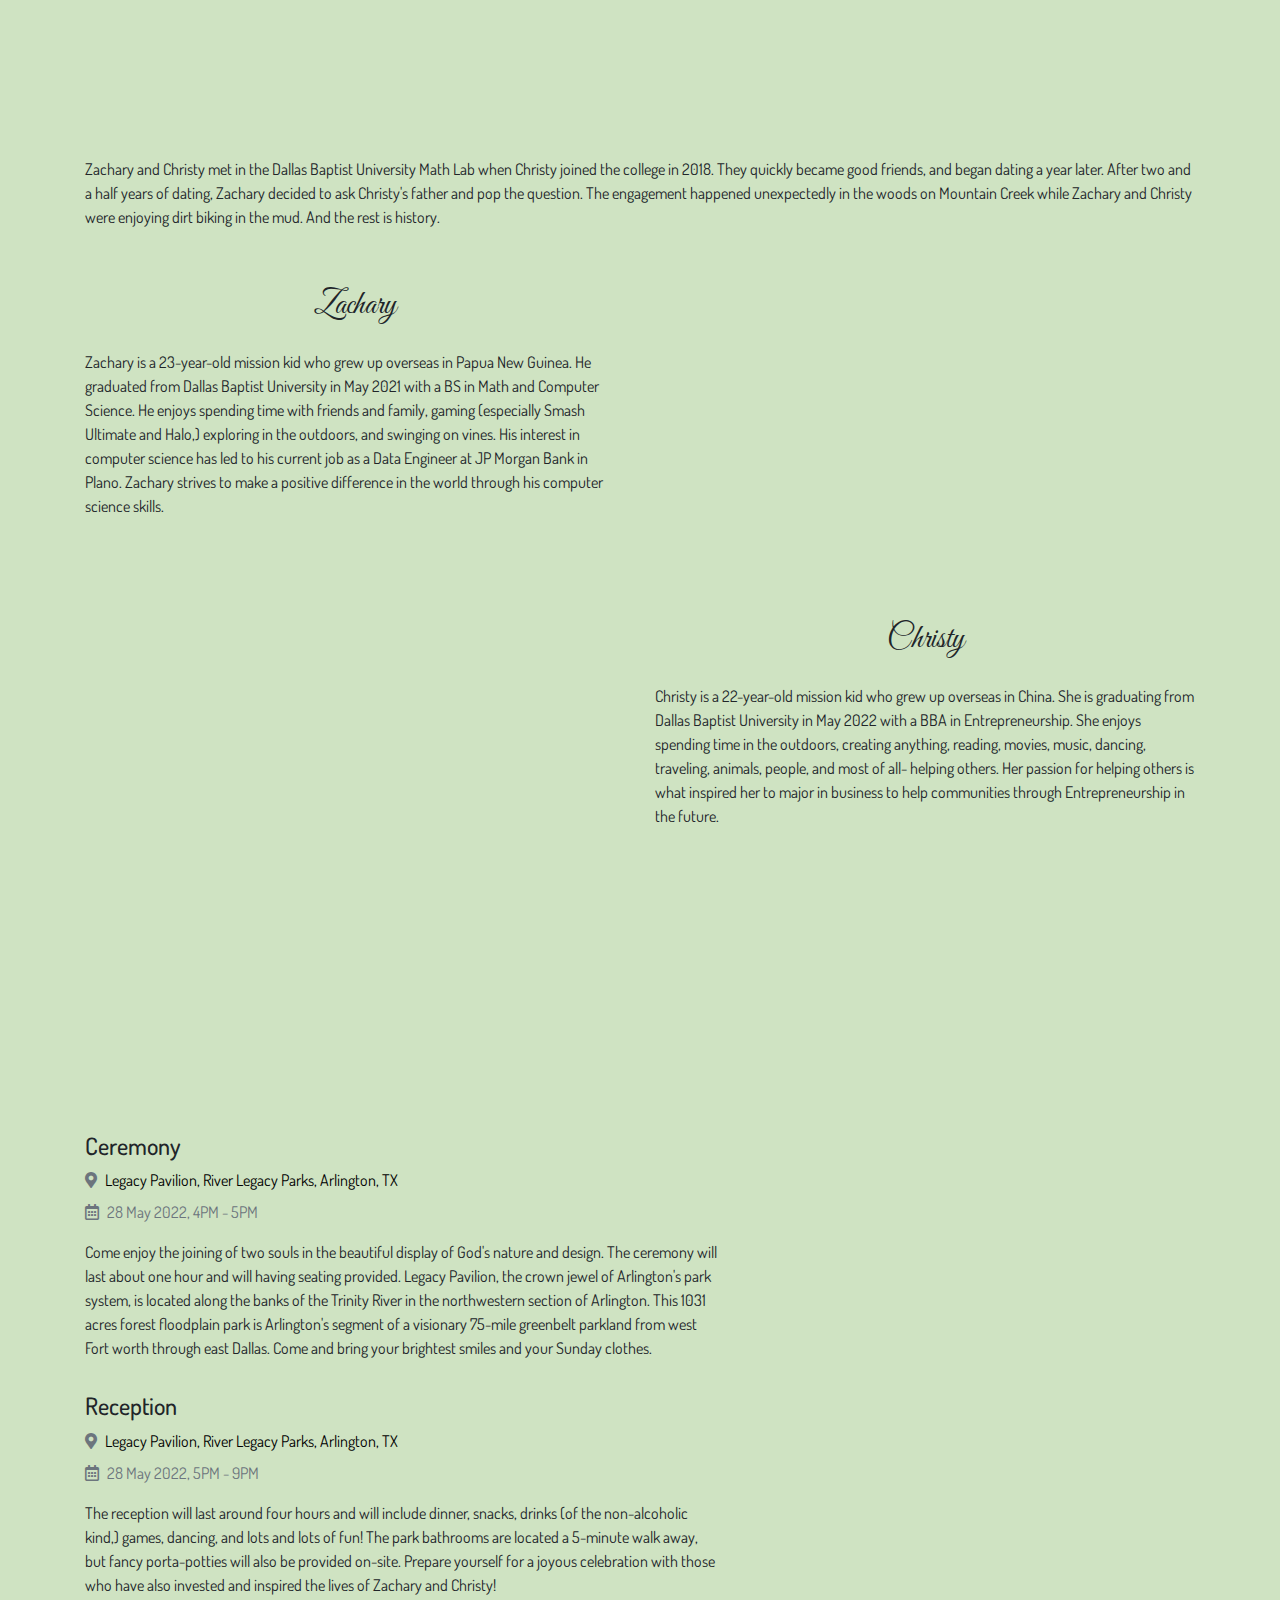
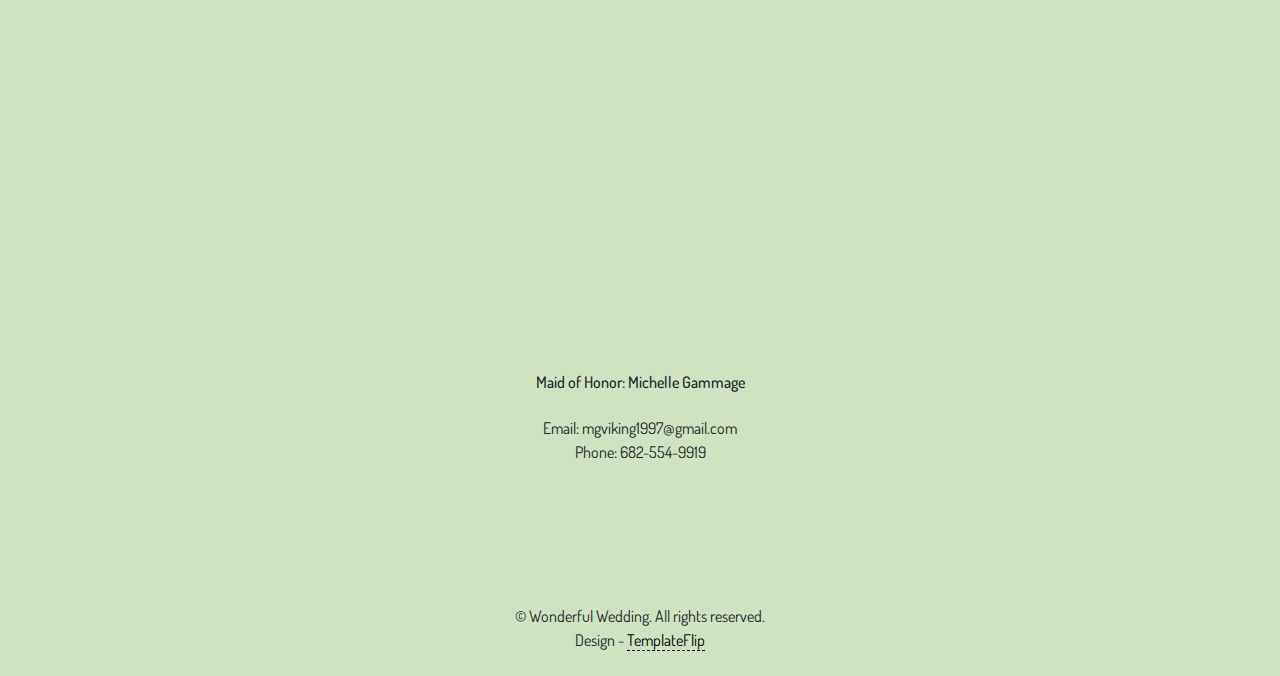
==== commit c111e741: "centered trash" ====
--- a/index.html
+++ b/index.html
@@ -65,7 +65,7 @@
         <ul class="navbar-nav ml-auto">
           <li class="nav-item"><a class="nav-link smooth-scroll" href="#events">Events</a></li>
           <li class="nav-item"><a class="nav-link smooth-scroll" href="#couple">About Couple</a></li>
-          <li class="nav-item"><a class="nav-link smooth-scroll" href="gallery.html">Gallery</a></li>
+          <li class="nav-item"><a class="nav-link smooth-scroll" href="https://www.theknot.com/us/christy-gammage-and-zachary-beall-apr-2022/photos">Gallery</a></li>
           <li class="nav-item"><a class="nav-link smooth-scroll" href="#contact">Contact</a></li>
           <li class="nav-item"><a class="nav-link smooth-scroll" href="registry.html">Registry</a></li>
           <li class="nav-item"><a class="nav-link smooth-scroll" target="_blank" href="https://docs.google.com/forms/d/e/1FAIpQLScu2hP8FPPeSZlLBKhRmWiCWpBdQK84QEIypIN7-RQ2nbFAcQ/viewform">RSVP</a></li>
@@ -96,7 +96,6 @@
         <div class="mt-3"><img class="img-fluid" src="images/christy.jpg" alt="Bride" data-aos="flip-right" data-aos-duration="1000"/>
           <h3 class="h2 ww-title">Christy</h3>
           <p class="pt-3 text-left">Christy is a 22-year-old mission kid who grew up overseas in China. She is graduating from Dallas Baptist University in May 2022 with a BBA in Entrepreneurship. She enjoys spending time in the outdoors, creating anything, reading, movies, music, dancing, traveling, animals, people, and most of all- helping others. Her passion for helping others is what inspired her to major in business to help communities through Entrepreneurship in the future.
-
         </div>
       </div>
     </div>
@@ -147,7 +146,7 @@
   <div class="container">
     <h2 class="h1 text-center pb-3 ww-title" data-aos="zoom-in-down" data-aos-duration="1000">Contact</h2>
     <div>
-        <h6 class="pt-3 text-center">Main of Honor: Michelle Gammage</h6>
+        <h6 class="pt-3 text-center">Maid of Honor: Michelle Gammage</h6>
         <p class="pt-3 text-center">
           Email: mgviking1997@gmail.com <br/>
           Phone: 682-554-9919
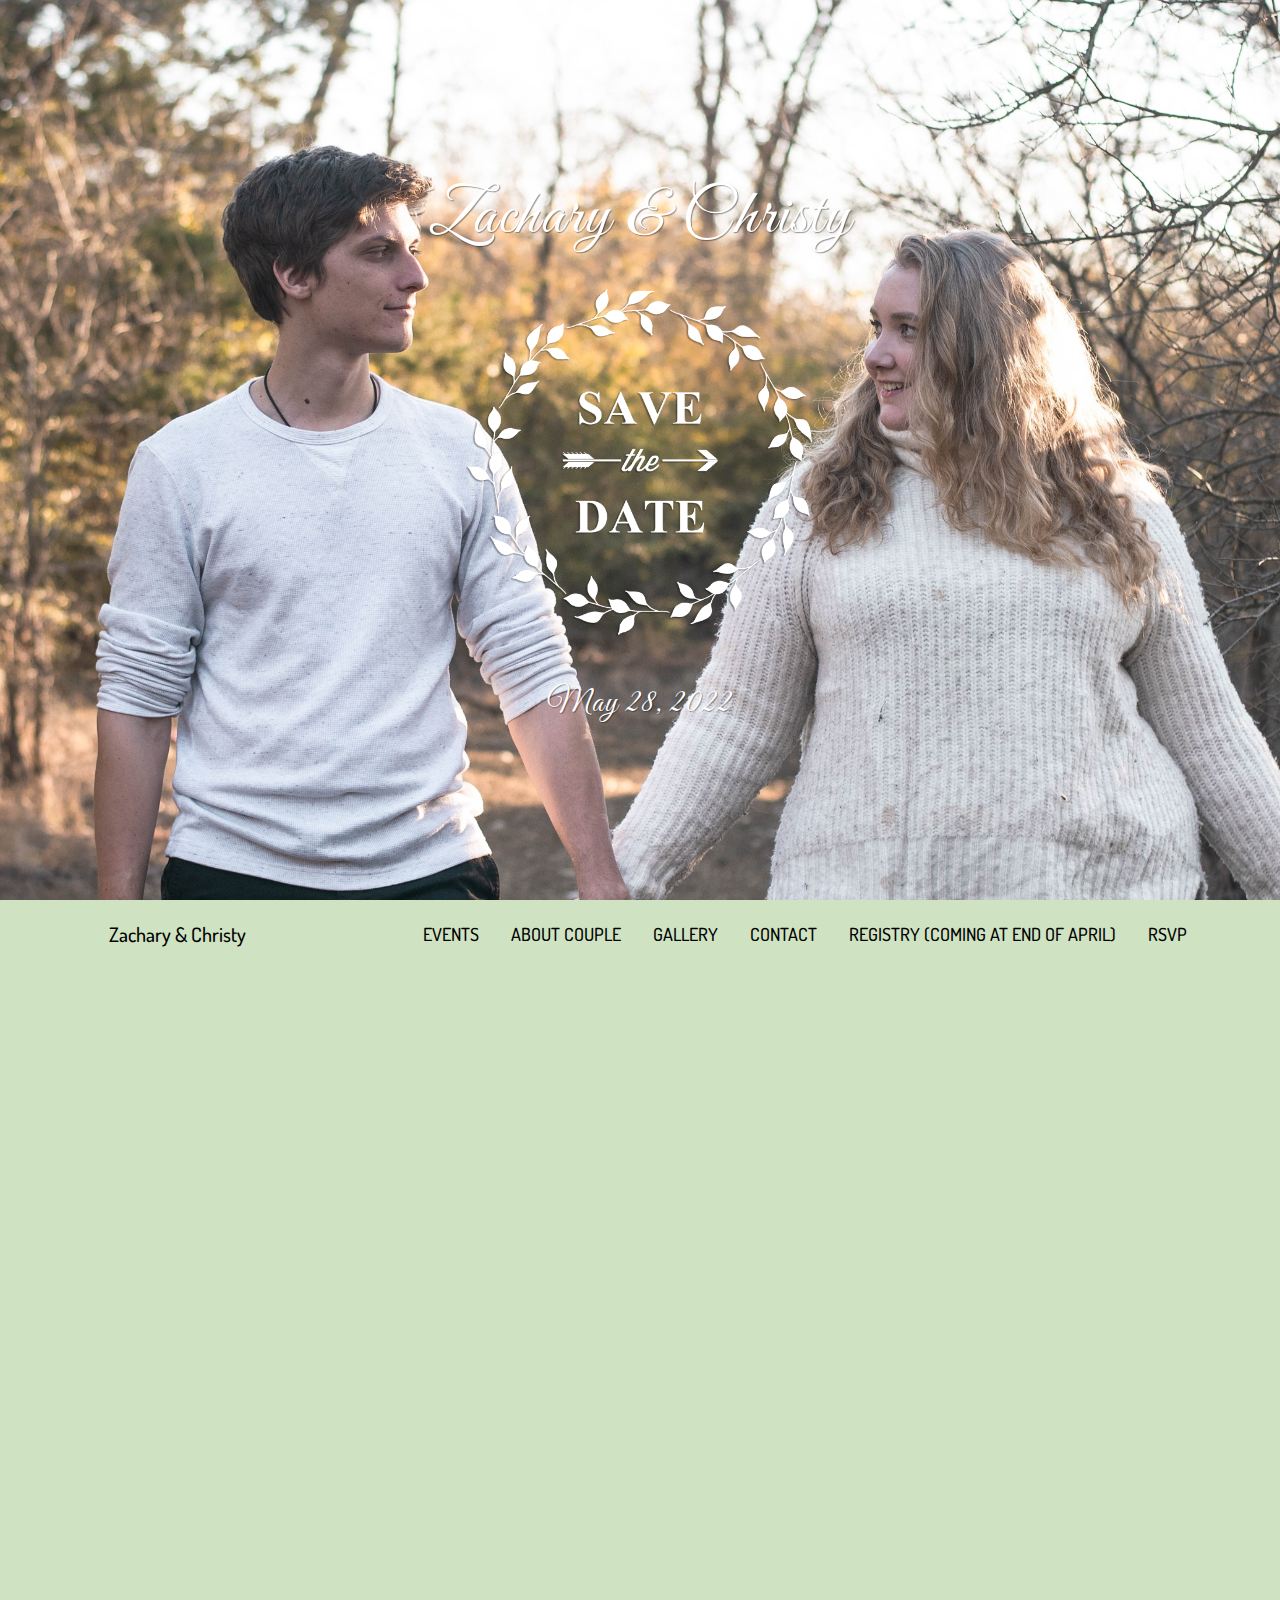
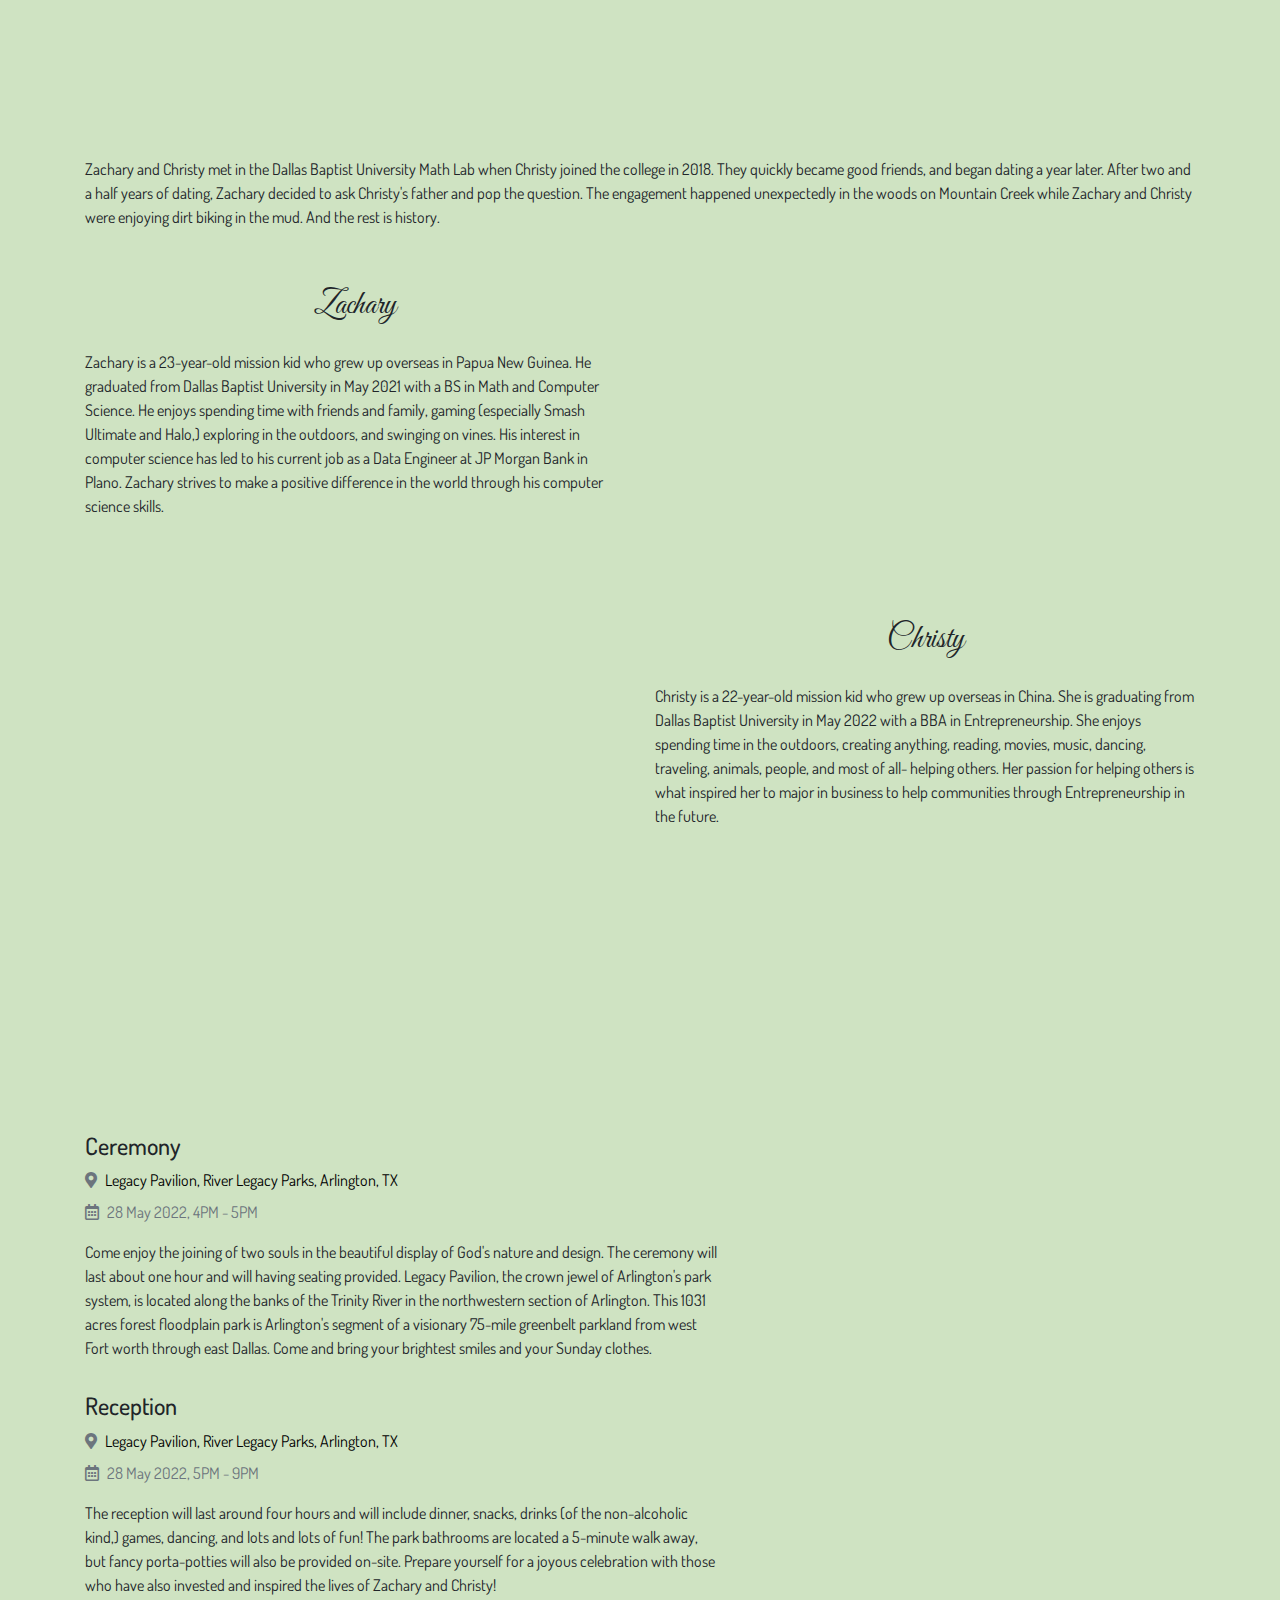
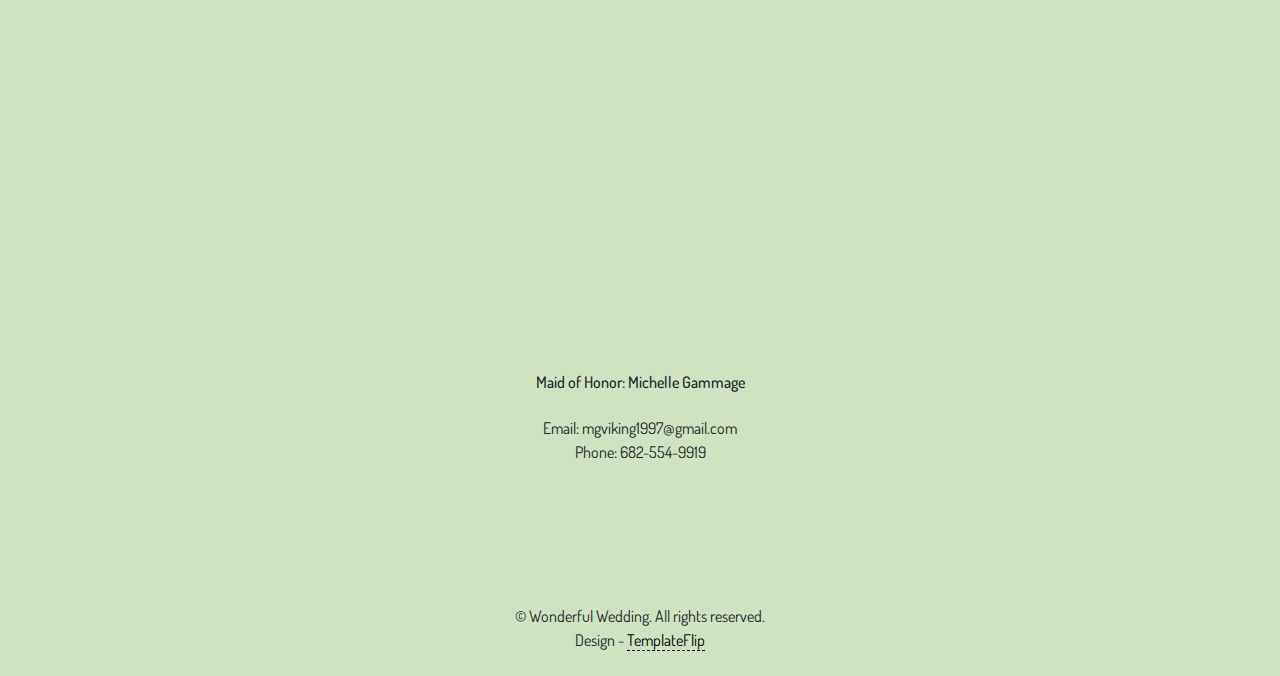
==== commit 8d3e0416: "Update index.html" ====
--- a/index.html
+++ b/index.html
@@ -67,7 +67,7 @@
           <li class="nav-item"><a class="nav-link smooth-scroll" href="#couple">About Couple</a></li>
           <li class="nav-item"><a class="nav-link smooth-scroll" href="https://www.theknot.com/us/christy-gammage-and-zachary-beall-apr-2022/photos">Gallery</a></li>
           <li class="nav-item"><a class="nav-link smooth-scroll" href="#contact">Contact</a></li>
-          <li class="nav-item"><a class="nav-link smooth-scroll" href="registry.html">Registry</a></li>
+          <li class="nav-item"><a class="nav-link smooth-scroll" href="#">Registry (Coming at end of April)</a></li>
           <li class="nav-item"><a class="nav-link smooth-scroll" target="_blank" href="https://docs.google.com/forms/d/e/1FAIpQLScu2hP8FPPeSZlLBKhRmWiCWpBdQK84QEIypIN7-RQ2nbFAcQ/viewform">RSVP</a></li>
         </ul>
       </div>
@@ -170,4 +170,4 @@
     <script src="scripts/ekko-lightbox.min.js?ver=1.1.0"></script>
     <script src="scripts/main.js?ver=1.1.0"></script>
   </body>
-</html>+</html>
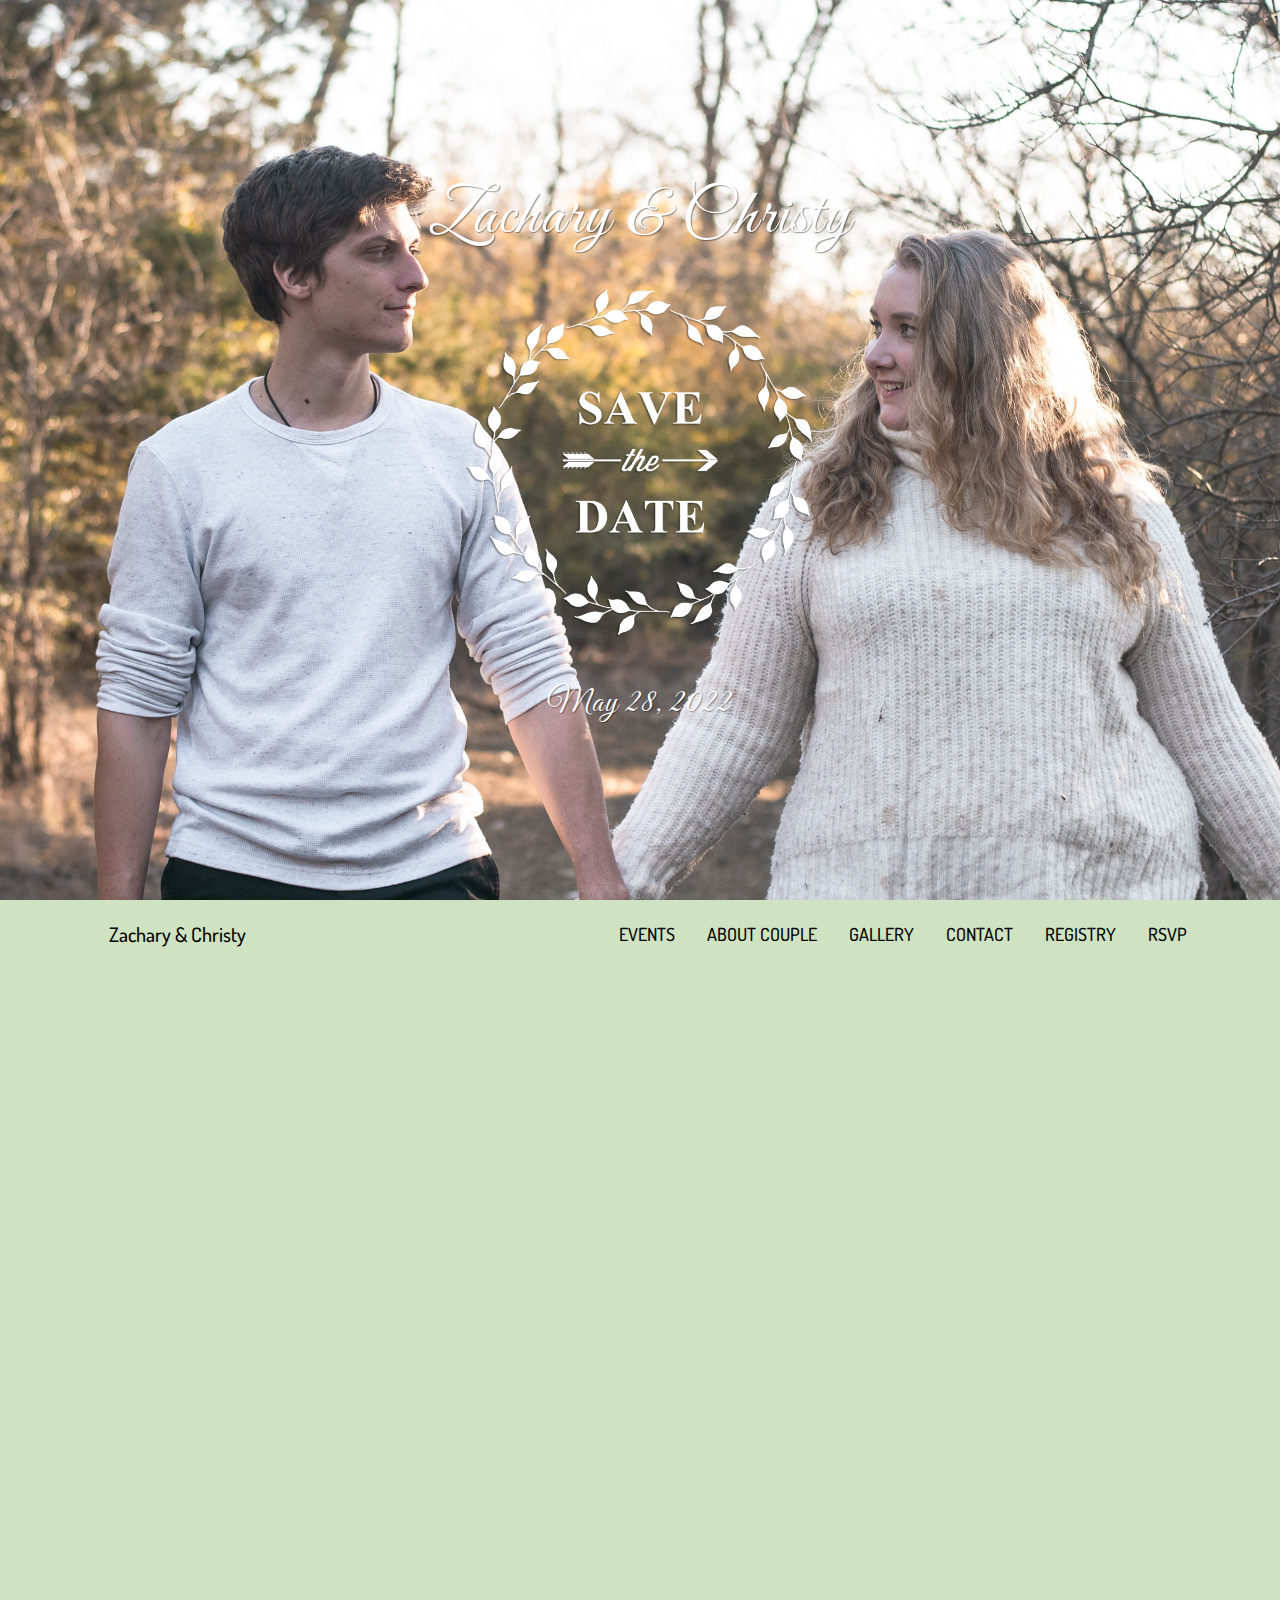
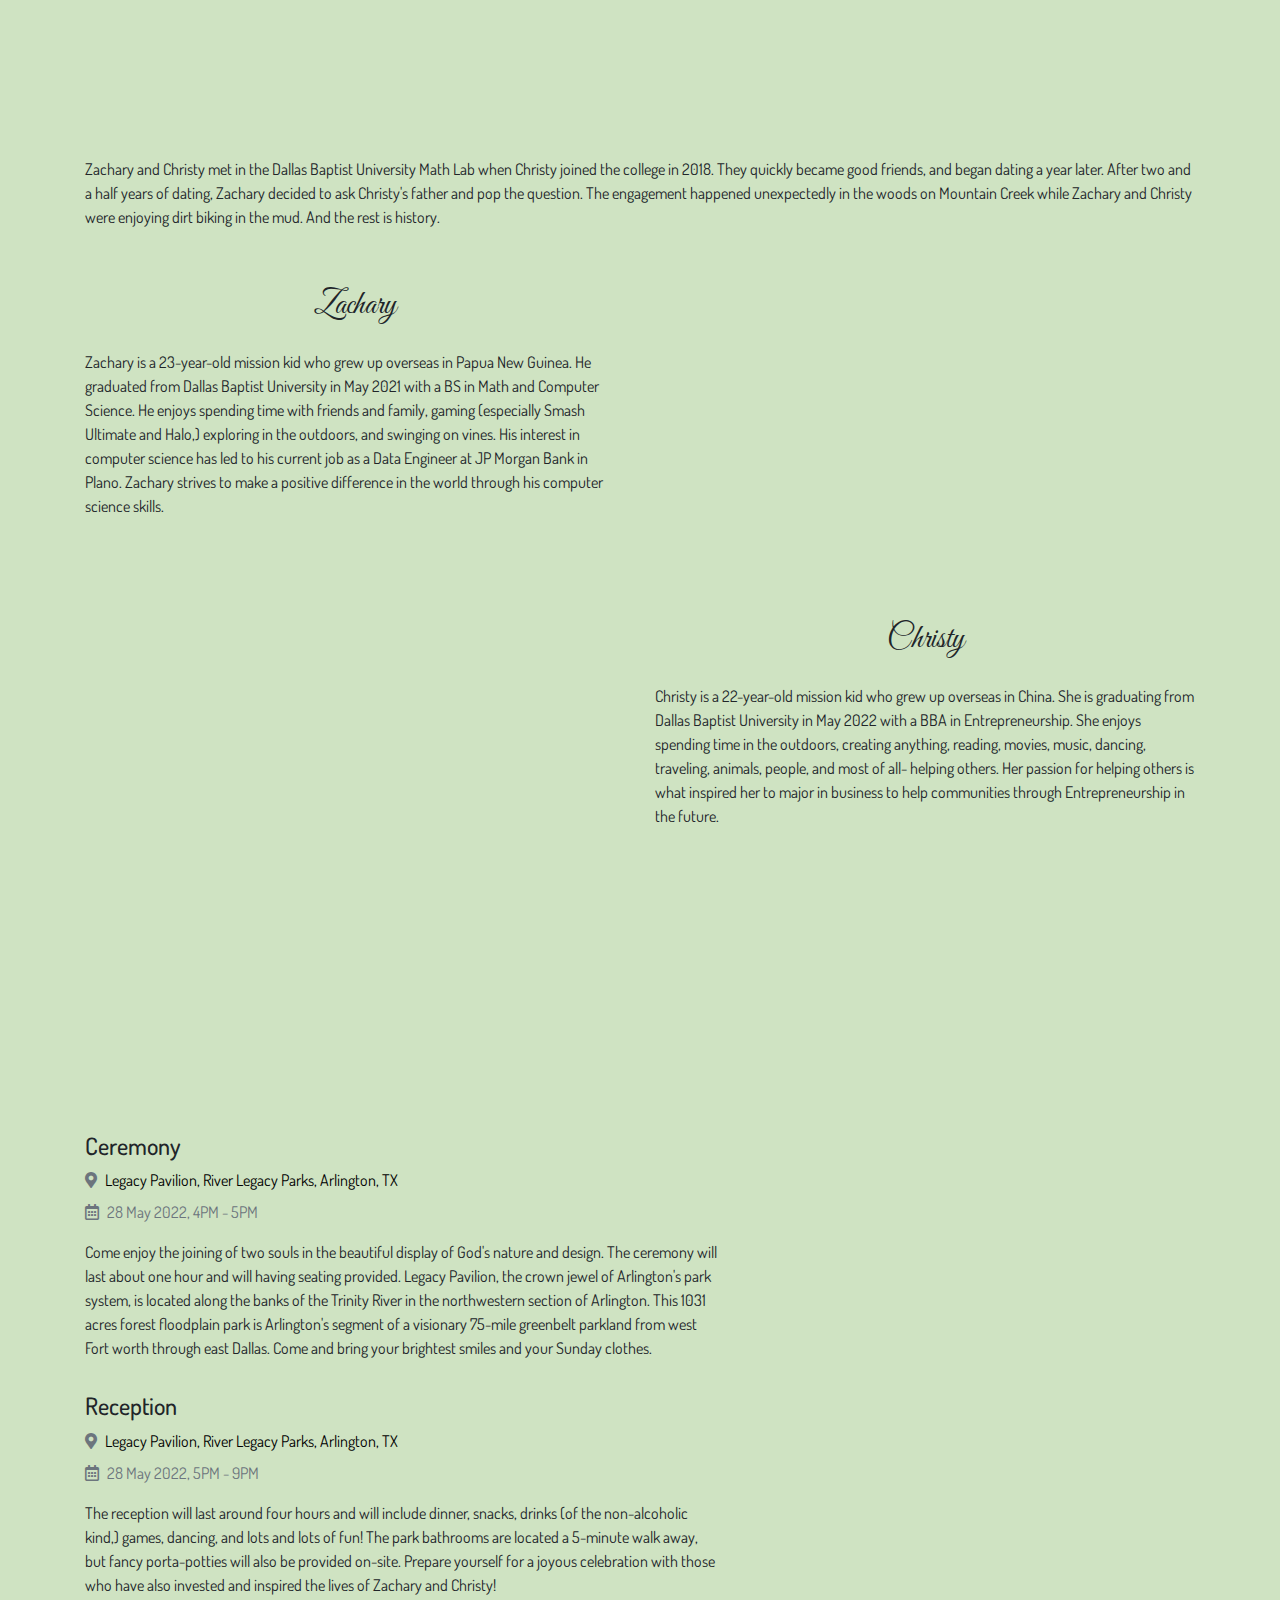
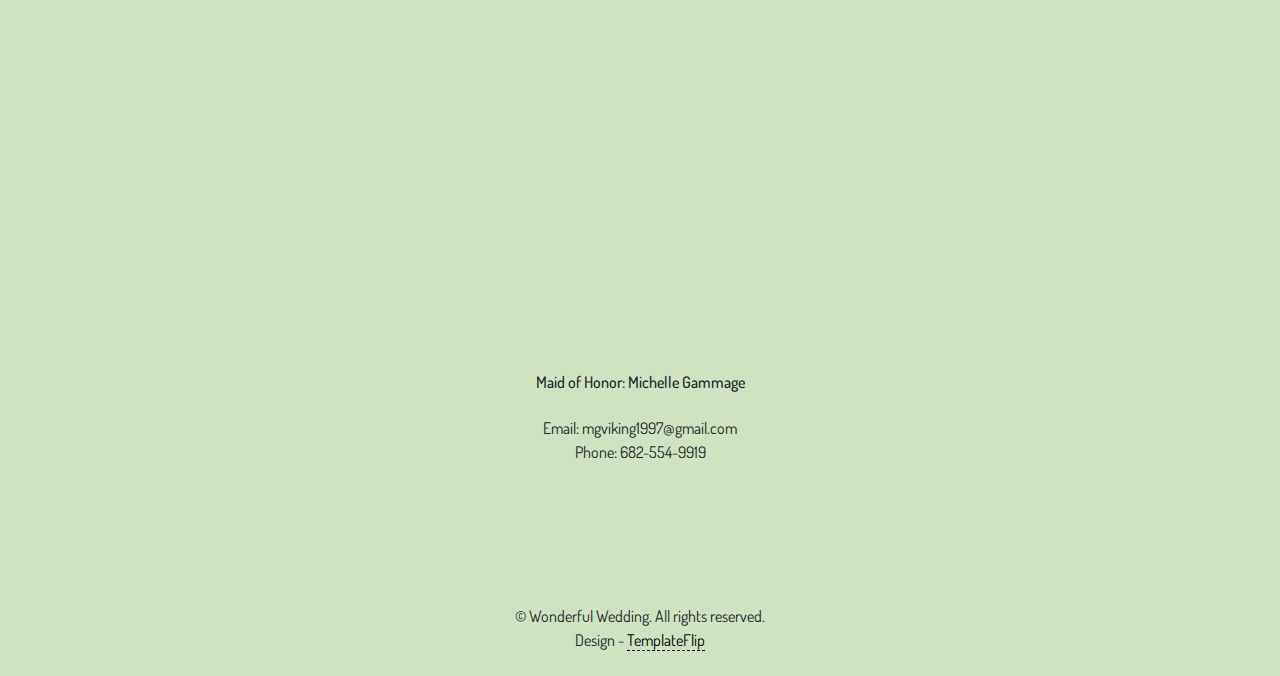
==== commit 868e33f8: "Update index.html" ====
--- a/index.html
+++ b/index.html
@@ -67,7 +67,7 @@
           <li class="nav-item"><a class="nav-link smooth-scroll" href="#couple">About Couple</a></li>
           <li class="nav-item"><a class="nav-link smooth-scroll" href="https://www.theknot.com/us/christy-gammage-and-zachary-beall-apr-2022/photos">Gallery</a></li>
           <li class="nav-item"><a class="nav-link smooth-scroll" href="#contact">Contact</a></li>
-          <li class="nav-item"><a class="nav-link smooth-scroll" href="#">Registry (Coming at end of April)</a></li>
+          <li class="nav-item"><a class="nav-link smooth-scroll" href="registry.html">Registry</a></li>
           <li class="nav-item"><a class="nav-link smooth-scroll" target="_blank" href="https://docs.google.com/forms/d/e/1FAIpQLScu2hP8FPPeSZlLBKhRmWiCWpBdQK84QEIypIN7-RQ2nbFAcQ/viewform">RSVP</a></li>
         </ul>
       </div>
